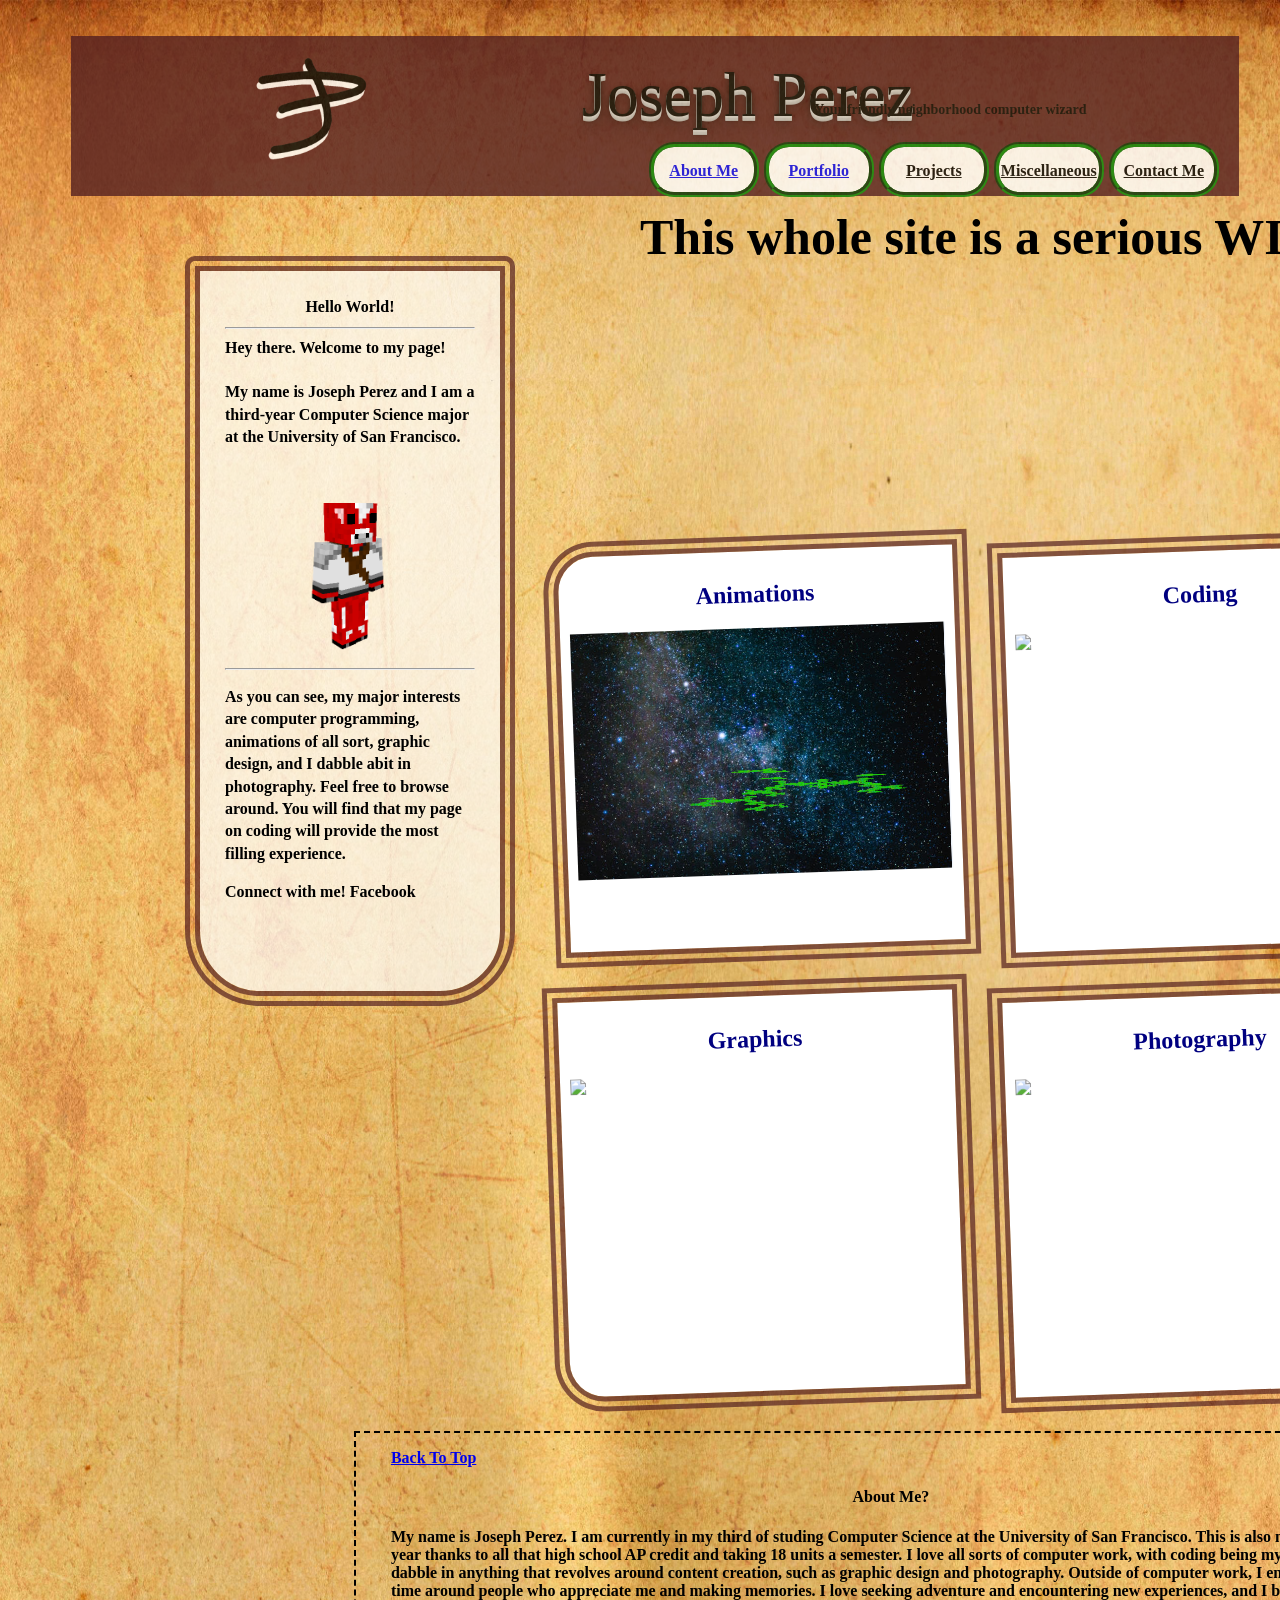
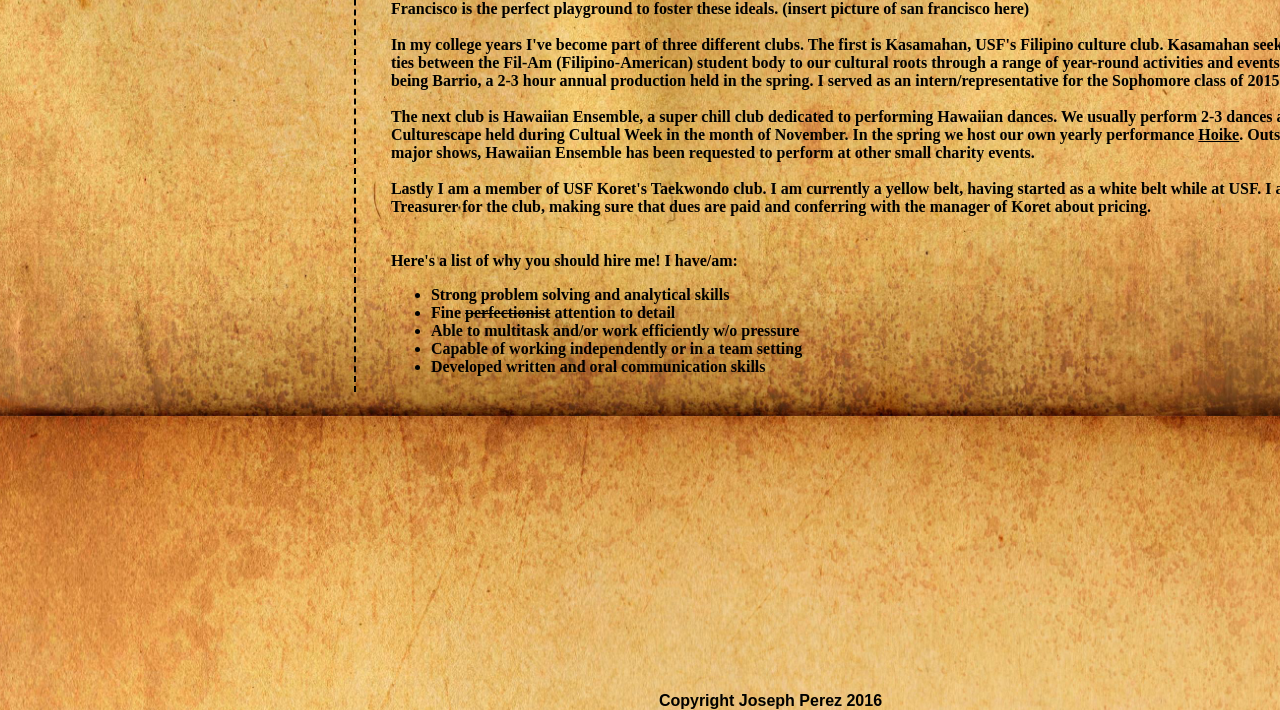
==== index.html @ deaa846f "wording on one line" ====
<html>


<head>
	<meta charset="utf-8">
	<title>Joseph Perez</title>
	<link rel="stylesheet" type="text/css" href="style.css">
	<link rel="icon" href="joop.png">
	<script type='text/javascript' src='https://ajax.googleapis.com/ajax/libs/jquery/1.7.2/jquery.min.js'></script>
	<script type="text/javascript" src="http://ajax.googleapis.com/ajax/libs/jquery/1/jquery.js"></script>
	<script>
		
		$(document).ready(function(){
			Salert('This page is a serious work-in-progress still.');
		});
	</script>
	
	
	
	
	<script type='text/javascript'>

		$(function() {
			var nav = $("#sidebar");
			var navHomeY = nav.offset().top;
			var isFixed = false;
			var $w = $(window);
			$w.scroll(function() {
				var scrollTop = $w.scrollTop();
				var scrollTop2 = $w.scrollTop();
				var shouldBeFixed = scrollTop > navHomeY;
				var shouldBeFixed2 = scrollTop2 > sideHomeY;
				if (shouldBeFixed && !isFixed) {
					nav.css({
						position: 'fixed',
						top: 0,
						left: nav.offset().left,
						width: nav.width()
					});
					isFixed = true;
				}
				else if (!shouldBeFixed && isFixed)
				{
					nav.css({
						position: 'static',
					});
					isFixed = false;
				}
				
				
			});
		});
	</script>

	
	<style>
		body{
			background-image: map.jpg;
			background-size: auto 100%;
			background-position: center;   
		}
		img{
			max-width:100%;
			max-height:100%;
		}
		p {
			text-indent: 0px;
		}
		
		#moo:hover{
			source: "download2.png";
		}
		
		h2{
			margin-left: -2.8%;
			width: 105%;
			height: auto;
			background: url(http://airccse.org/journal/ijngn/img/h2.gif) repeat-x;
			text-align: center;
			color: navy;

		}
		
		.rotate1{
			-ms-transform: rotate(-7deg); /* IE 9 */
			-webkit-transform: rotate(-7deg); /* Chrome, Safari, Opera */
			transform: rotate(-2deg);
			position: relative;
		}
		
		#page{
			width: auto;
			height: 2000px;
			
		}
		#topborder{
			padding-left: 40%;
			background-color: #552020;
			height: 130px;
			width: 50%;
			margin-top: -5%;
			margin-left: 5%;
			opacity: 0.8;
		}
		
		.doubleborder{
			border: double 15px rgba(85,32,32,0.7);
		}
		
		#title{
			padding-top: 1%;
			float: left;
			font: 64px Rockwell;
			margin-left: -10px;

			text-shadow: 0 1px 0 #ccc,
               0 2px 0 #c9c9c9,
               0 3px 0 #bbb,
               0 4px 0 #b9b9b9,
               0 5px 0 #aaa,
               0 6px 1px rgba(0,0,0,.1),
               0 0 5px rgba(0,0,0,.1),
               0 1px 3px rgba(0,0,0,.3),
               0 3px 5px rgba(0,0,0,.2),
               0 5px 10px rgba(0,0,0,.25),
               0 10px 10px rgba(0,0,0,.2),
               0 20px 20px rgba(0,0,0,.15);
		}
		}
		#menuWrap {
			height: 30px;
			/width: 50px;
		}
		#menu{
			z-index: 1000;
			position: static;
			float: right;
			margin-right:
		}
		.menuitem{
			text-decoration: underline;
			text-align: center;
			float: left;
			height: 30px;
			width: 100px;
			background-color: white;
			border-radius: 25px;
			padding-top: 15px;
			margin-top: 10px;
			margin-right: 5px;
			border: 5px groove green;
		}
		
		.menuitem:hover{
			//color:#FFF;
			//background:#552020;
			//opacity: 0.92;
		}
		
		#sidebarWrap{
			height: 30px;
		}
		#sidebar{
			position: static;
			float: left;
			margin-top: 10px;
			margin-left: 14%;
			margin-right: 180px;
			width: 250px;
			height: 670px;
			padding: 25px;
			border-radius: 10px 10px 75px 75px;
			background: rgba(255,255,255,0.7);
			background-clip: padding-box;
			font: 16px Ariel;
			font-weight: bold;
			line-height: 140%;
		}
		
		#content{
			margin-left: 42%;
			margin-top: -38%;
			float: left;
			width: 1000px;
			height: 800px;
		}
		.grids{
			padding: 10px 10px 10px 10px;
			float: left;
			width: 375px;
			height: 375px;
			background-color: white;
			margin: 10px 10px 10px 10px;
			border-radius: 10px 10px 75px 75px;
			background-clip: padding-box;
		}
		
		a:visited{
			color: black;
		}
		
		#aboutme{
			margin-top: 15px;
			margin-left: -185px;
			float: left;
			width: 1000px;
			padding-left: 35px;
			border-top: 2px dashed black;
			border-left: 2px dashed black;
		}

	</style>
	
</head>

<b><!--LOL-->

<body background="map.jpg">

<div id="page">

	<div style="top: 10%; left: 50%; margin: 0 auto; position:relative;">
		<h1 style="font-size: 50px">This whole site is a serious WIP</h1>
	</div>


	<div id="topborder" class="doubleborder">
		<div id="top"></div>
		<a href="index.html"><img src="logo.png" style="float: left; height: 80%; margin: 5px 0 0 -350px;"></a>
		<div id="title">
			Joseph Perez
		</div>
		<div style="font-size: 14px; font-family: Rockwell; padding-top: 8%; float: left; margin-left: -100px">
			Your friendly neighborhood computer wizard
		</div>
		
		
			<div id="menu">
				<a href="#three"><div class="menuitem">About Me</div></a>
				<a href="#portfolio"><div class="menuitem">Portfolio</div></a>
				<a href=""><div class="menuitem">Projects</div></a>
				<a href=""><div class="menuitem">Miscellaneous</div></a>
				<a href=""><div class="menuitem">Contact Me</div></a>
			</div>
		
		
	</div>
	<a id="portfolio" style="float: left"></a>
	<div style="margin-top: 50px; width: auto; height: auto;">
		<div id="sidebarWrap">
			<div id="sidebar" class="doubleborder">
				<center>Hello World!</center><hr/>
				Hey there. Welcome to my page!<br><br>My name is Joseph Perez and I am a third-year
				 Computer Science major at the University of San Francisco.
			
			
				<br><br><br>
				<img id="moo" src="download.png" style="">
				<br>
				<hr/>
				<p>As you can see, my major interests are computer programming, animations of all sort,
				 graphic design, and I dabble abit in photography. Feel free to browse around. You will find
				  that my page on coding will provide the most filling experience.</p>
			
				<div style="bottom: 0">
					Connect with me! Facebook
					
				</div>
			</div>
		</div>
		
		<!--Divide between sidebar and main content divs-->
		
		<div id="content">
			<a href="animations.html"><div class="grids rotate1 doubleborder" style="border-radius: 50px 0 0 0; ">
				<h2 class="rotate2">Animations</h2>
				<img src="pic2.png">
			</div></a>
			
			<a href="programming.html"><div class="grids rotate1 doubleborder" style="border-radius: 0 50px 0 0;">
			<h2 class="rotate2">Coding</h2>
				<img src="Sublime.png">
			</div></a>
			
			<a href="graphics.html"><div class="grids rotate1 doubleborder" style="border-radius: 0 0 0 50px;">
			<h2 class="rotate2">Graphics</h2>
				<img src="map1.png">
			</div></a>
			
			<a href="photography.html"><div class="grids rotate1 doubleborder" style="border-radius: 0 0 50px 0;">
				<h2 class="rotate2">Photography</h2>
				<img src="Barrio2k16 Collage1.png">
			</div></a>
			
			<div id="aboutme">
			
			<p><a href="#top">Back To Top</a></p>
			<center><h4 id="three">About Me?</h4></center>
			
			
			My name is Joseph Perez. I am currently in my third of studing Computer Science
			  at the University of San Francisco. This is also my graduation year thanks to all that high school AP credit and taking 18 units a semester. I love all sorts of computer work, with coding being my top 
			  skill. I also dabble in anything that revolves around content creation, such as graphic design and 
			  photography. Outside of computer work, I enjoy spending time around people who appreciate me and making memories. I love seeking adventure and encountering new experiences, and I believe San Francisco
			  is the perfect playground to foster these ideals. (insert picture of san francisco here)
			<br><br>
			In my college years I've become part of three different clubs. The first is Kasamahan, USF's Filipino culture club. Kasamahan seeks to strengthen ties between the
			Fil-Am (Filipino-American) student body to our cultural roots through a range of year-round activities and events, our biggest being Barrio, a 2-3 hour annual production
			held in the spring. I served as an intern/representative for the Sophomore class of 2015-2016.
			<br><br>
			The next club is Hawaiian Ensemble, a super chill club dedicated to performing Hawaiian dances. We usually perform 2-3 dances at USF's annual Culturescape held during Cultual Week in
			 the month of November. In the spring we host our own yearly performance <a href="">Hoike</a>. Outside of these 2 major shows, Hawaiian Ensemble has been requested to perform at other small charity events.
			<br><br>
			Lastly I am a member of USF Koret's Taekwondo club. I am currently a yellow belt, having started as a white belt while at USF. I also serve as Treasurer for the club,
			making sure that dues are paid and conferring with the manager of Koret about pricing.
			
			
			<br><br><br>
			Here's a list of why you should hire me! I have/am:
			<ul>
				<li>Strong problem solving and analytical skills</li> 
				<li>Fine <del>perfectionist</del> attention to detail</li>
				<li>Able to multitask and/or work efficiently w/o pressure </li>
				<li>Capable of working independently or in a team setting</li>
				<li>Developed written and oral communication skills</li>
			</ul>
			
			</div>
			
			
			<div style="width: 500px; margin: 300px 0 -10px 120px; float:left; font-family: Helvetica;">
				<b>Copyright Joseph Perez 2016</div>
			
		</div>
		

		
	</div>
	


</div>


</body>



</html>
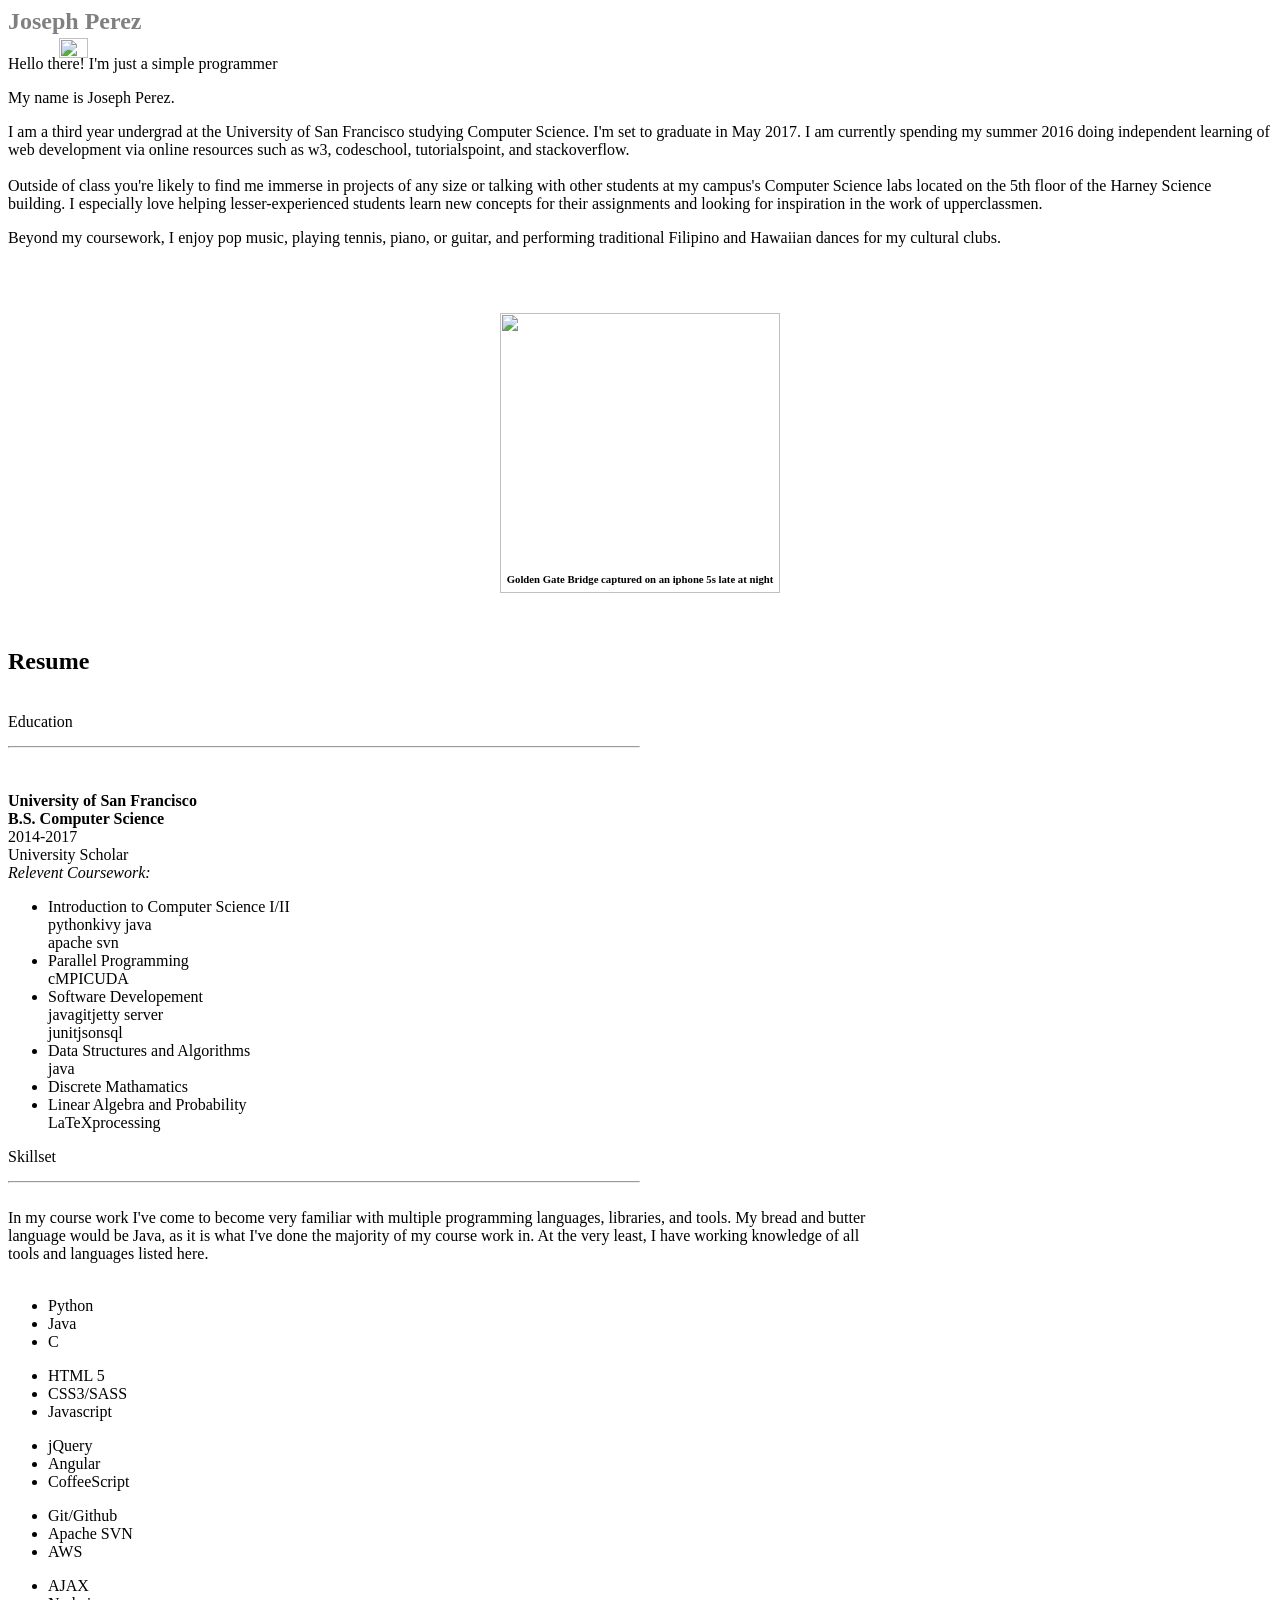
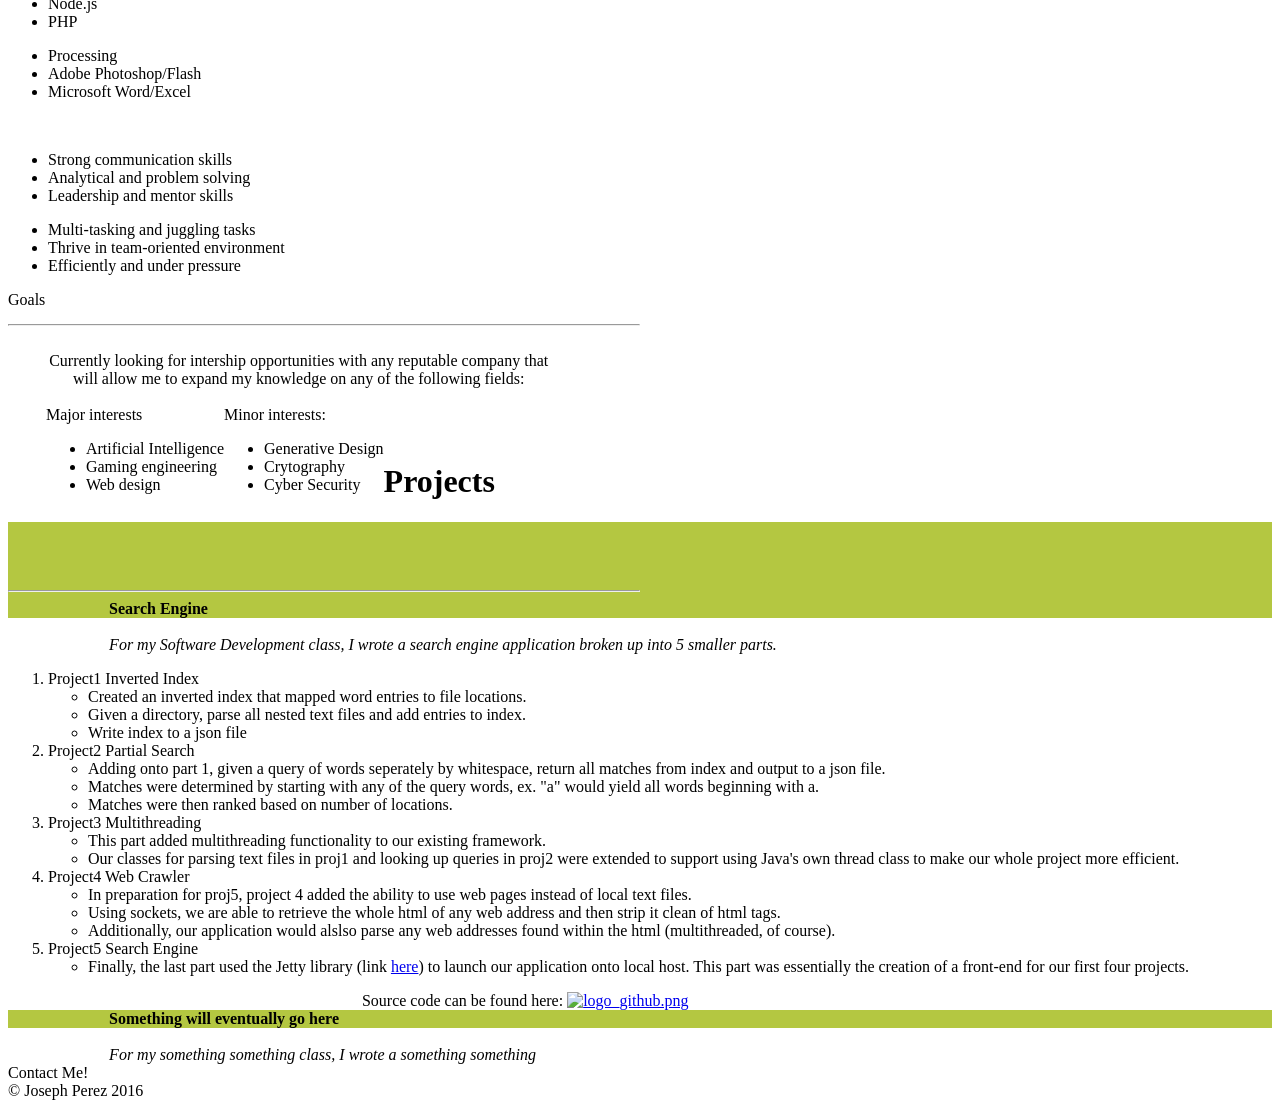
==== commit e8a249b5: "Completely new layout, 6/14/2016." ====
--- a/index.html
+++ b/index.html
@@ -1,349 +1,365 @@
-<html>
-
 
 <head>
+
 	<meta charset="utf-8">
 	<title>Joseph Perez</title>
-	<link rel="stylesheet" type="text/css" href="style.css">
-	<link rel="icon" href="joop.png">
-	<script type='text/javascript' src='https://ajax.googleapis.com/ajax/libs/jquery/1.7.2/jquery.min.js'></script>
-	<script type="text/javascript" src="http://ajax.googleapis.com/ajax/libs/jquery/1/jquery.js"></script>
+	<link rel="icon" href="./resources/images/joop.png">
+	
+	<script type = "text/javascript"
+         src = "http://ajax.googleapis.com/ajax/libs/jquery/2.1.3/jquery.min.js"></script>
+		
+      <script type = "text/javascript" 
+         src = "https://ajax.googleapis.com/ajax/libs/jqueryui/1.11.3/jquery-ui.min.js"></script>
+	
+	
+	<link rel="stylesheet" type="text/css" href="style2.css">
+
+	<meta name=viewport content='width=1000'>
+
+
 	<script>
-		
-		$(document).ready(function(){
-			Salert('This page is a serious work-in-progress still.');
+	  function myFunction(x) {
+		x.classList.toggle("change");
+		
+		var elem = document.getElementByClassName("barContainer");
+		elem.style.position = 'absolute';
+		var pos = 0;
+		var id = setInterval(frame, 5);
+  function frame() {
+    if (pos == 50) {
+      clearInterval(id);
+    } else {
+      pos++;
+      elem.style.top = pos + 'px';
+    }
+  }
+		
+	  }
+	</script>
+	
+	<script>
+	$(document).ready(function(){
+		$("#dropDown").hide();
+		$(".barContainer").click(function(){
+			$("#dropDown").slideToggle();
 		});
+		
+		$("#da").find("span").click(function(){
+               $("this").effect( "shake", {times:4}, 1000 );
+            });
+	});
 	</script>
-	
-	
-	
-	
-	<script type='text/javascript'>
-
-		$(function() {
-			var nav = $("#sidebar");
-			var navHomeY = nav.offset().top;
-			var isFixed = false;
-			var $w = $(window);
-			$w.scroll(function() {
-				var scrollTop = $w.scrollTop();
-				var scrollTop2 = $w.scrollTop();
-				var shouldBeFixed = scrollTop > navHomeY;
-				var shouldBeFixed2 = scrollTop2 > sideHomeY;
-				if (shouldBeFixed && !isFixed) {
-					nav.css({
-						position: 'fixed',
-						top: 0,
-						left: nav.offset().left,
-						width: nav.width()
-					});
-					isFixed = true;
-				}
-				else if (!shouldBeFixed && isFixed)
-				{
-					nav.css({
-						position: 'static',
-					});
-					isFixed = false;
-				}
-				
-				
-			});
-		});
-	</script>
-
-	
-	<style>
-		body{
-			background-image: map.jpg;
-			background-size: auto 100%;
-			background-position: center;   
-		}
-		img{
-			max-width:100%;
-			max-height:100%;
-		}
-		p {
-			text-indent: 0px;
-		}
-		
-		#moo:hover{
-			source: "download2.png";
-		}
-		
-		h2{
-			margin-left: -2.8%;
-			width: 105%;
-			height: auto;
-			background: url(http://airccse.org/journal/ijngn/img/h2.gif) repeat-x;
-			text-align: center;
-			color: navy;
-
-		}
-		
-		.rotate1{
-			-ms-transform: rotate(-7deg); /* IE 9 */
-			-webkit-transform: rotate(-7deg); /* Chrome, Safari, Opera */
-			transform: rotate(-2deg);
-			position: relative;
-		}
-		
-		#page{
-			width: auto;
-			height: 2000px;
+
+
+</head>
+
+<body>
+  <div id="a">
+  
+  
+<img src="./resources/images/logo.png" style="margin-left: 4%; margin-top: 30px; height: 15%; position: fixed;">
+	
+    <h2 class="centerText" style="color: grey; height: auto">
+		<span>Joseph Perez</span>
+	</h2>
+   
+    <div class="barContainer" onclick="myFunction(this)">
+      <div class="bar1"></div>
+      <div class="bar2"></div>
+      <div class="bar3"></div>
+    </div>
+   
+   	<div id="dropDown">
+		<a class="menuitem" href="">Home</a>
+		<a class="menuitem" href="">Stuff</a>
+		<a class="menuitem" href="">Social</a>
+	</div>
+   
+  </div>
+  
+
+  
+  <div id="b">
+    <div id="ba">Hello there! I'm just a simple programmer</div>
+  </div>
+  <div id="c">
+  
+ 
+    <div id="ca">
+      <p>
+        My name is Joseph Perez.
+      </p>
+      <p>I am a third year undergrad at the University of San Francisco studying Computer Science. I'm set to graduate in May 2017. I am currently spending my summer 2016 doing independent learning of web development via online resources such as w3, codeschool, tutorialspoint, and stackoverflow.
+        <br>
+        <br>Outside of class you're likely to find me immerse in projects of any size or talking with other students at my campus's Computer Science labs located on the 5th floor of the Harney Science building. I especially love helping lesser-experienced
+        students learn new concepts for their assignments and looking for inspiration in the work of upperclassmen.
+      </p>
+	  
+	  <p>Beyond my coursework, I enjoy pop music, playing tennis, piano, or guitar, and performing traditional Filipino and Hawaiian dances for my cultural clubs.
+	  
+	  	<center><img src="./resources/images/sfbay.jpg" style="height: 280px; left: auto; margin-top: 50px; margin-bottom: 20px;">
+	<h6 style="margin-top: -40px">Golden Gate Bridge captured on an iphone 5s late at night</h6>
+	</center>
+	  
+    </div>
+  </div>
+
+  <div id="d">
+    <br>
+    <h2 class="centerText">Resume </h2>
+    <br>
+
+    <div id="da">
+      Education
+      <br>
+      <div style="width: 50%;">
+        <hr style="margin-top: 15px;">
+      </div>
+      <br>
+      <br><b>University of San Francisco
+      <br>B.S. Computer Science</b>
+      <br>2014-2017
+      <br>University Scholar
+      <br><em>Relevent Coursework:</em>
+      <ul>
+        <li>Introduction to Computer Science I/II</li>
+        <span>python</span><span>kivy</span>
+        <span>java</span>
+        <br>
+        <span>apache svn </span>
+        <li>Parallel Programming</li>
+        <span>c</span><span>MPI</span><span>CUDA</span>
+        <li>Software Developement</li>
+        <span>java</span><span>git</span><span>jetty server</span>
+        <br><span>junit</span><span>json</span><span>sql</span>
+        <li>Data Structures and Algorithms</li>
+        <span>java</span>
+        <li>Discrete Mathamatics</li>
+        <li>Linear Algebra and Probability</li>
+        <span>LaTeX</span><span>processing</span>
+      </ul>
+
+
+      </div>
+      <div id="db">
+        Skillset
+		<div style="width: 50%;">
+			<hr style="margin-top: 15px;">
+		</div>
+        <br>
+		
+		<div style="width: 70%">
+		In my course work I've come to become very familiar with multiple programming languages, libraries, and tools.
+		My bread and butter language would be Java, as it is what I've done the majority of my course work in. At the very least, I have working knowledge of all
+		tools and languages listed here.
+		
+		</div>
+		
+		<br>
+		
+		<div>
+		
+        <div class="skillsdiv">
+          <ul>
+            <li>Python</li>
+            <li>Java</li>
+            <li>C</li>
+          </ul>
+        </div>
+		
+        <div class="skillsdiv">
+          <ul>
+            <li>HTML 5</li>
+            <li>CSS3/SASS</li>
+            <li>Javascript</li>
+          </ul>
+        </div>
+		
+		<div class="skillsdiv">
+          <ul>
+            <li>jQuery</li>
+            <li>Angular</li>
+            <li>CoffeeScript</li>
+          </ul>
+        </div>
+		
+		<div class="skillsdiv">
+          <ul>
+            <li>Git/Github</li>
+            <li>Apache SVN</li>
+            <li>AWS</li>
+          </ul>
+        </div>
+		
+		</div>
+		
+		<div>
+		
+		<div class="skillsdiv">
+          <ul>
+            <li>AJAX</li>
+            <li>Node.js</li>
+            <li>PHP</li>
+          </ul>
+        </div>
+		
+        <div class="skillsdiv" style="margin-right: 20%">
+          <ul>
+            <li>Processing</li>
+            <li>Adobe Photoshop/Flash</li>
+            <li>Microsoft Word/Excel</li>
+          </ul>
+        </div>
+		
+		</div>
+		
+		<br>
+		
+		<div style="width: 100%; float: left;">
+			<div class="skillsdiv">
+
+			  <ul>
+				<li>Strong communication skills</li>
+				<li>Analytical and problem solving</li>
+				<li>Leadership and mentor skills</li>
+			  </ul>
+
+			</div><!-- First skills list-->
 			
-		}
-		#topborder{
-			padding-left: 40%;
-			background-color: #552020;
-			height: 130px;
-			width: 50%;
-			margin-top: -5%;
-			margin-left: 5%;
-			opacity: 0.8;
-		}
-		
-		.doubleborder{
-			border: double 15px rgba(85,32,32,0.7);
-		}
-		
-		#title{
-			padding-top: 1%;
-			float: left;
-			font: 64px Rockwell;
-			margin-left: -10px;
-
-			text-shadow: 0 1px 0 #ccc,
-               0 2px 0 #c9c9c9,
-               0 3px 0 #bbb,
-               0 4px 0 #b9b9b9,
-               0 5px 0 #aaa,
-               0 6px 1px rgba(0,0,0,.1),
-               0 0 5px rgba(0,0,0,.1),
-               0 1px 3px rgba(0,0,0,.3),
-               0 3px 5px rgba(0,0,0,.2),
-               0 5px 10px rgba(0,0,0,.25),
-               0 10px 10px rgba(0,0,0,.2),
-               0 20px 20px rgba(0,0,0,.15);
-		}
-		}
-		#menuWrap {
-			height: 30px;
-			/width: 50px;
-		}
-		#menu{
-			z-index: 1000;
-			position: static;
-			float: right;
-			margin-right:
-		}
-		.menuitem{
-			text-decoration: underline;
-			text-align: center;
-			float: left;
-			height: 30px;
-			width: 100px;
-			background-color: white;
-			border-radius: 25px;
-			padding-top: 15px;
-			margin-top: 10px;
-			margin-right: 5px;
-			border: 5px groove green;
-		}
-		
-		.menuitem:hover{
-			//color:#FFF;
-			//background:#552020;
-			//opacity: 0.92;
-		}
-		
-		#sidebarWrap{
-			height: 30px;
-		}
-		#sidebar{
-			position: static;
-			float: left;
-			margin-top: 10px;
-			margin-left: 14%;
-			margin-right: 180px;
-			width: 250px;
-			height: 670px;
-			padding: 25px;
-			border-radius: 10px 10px 75px 75px;
-			background: rgba(255,255,255,0.7);
-			background-clip: padding-box;
-			font: 16px Ariel;
-			font-weight: bold;
-			line-height: 140%;
-		}
-		
-		#content{
-			margin-left: 42%;
-			margin-top: -38%;
-			float: left;
-			width: 1000px;
-			height: 800px;
-		}
-		.grids{
-			padding: 10px 10px 10px 10px;
-			float: left;
-			width: 375px;
-			height: 375px;
-			background-color: white;
-			margin: 10px 10px 10px 10px;
-			border-radius: 10px 10px 75px 75px;
-			background-clip: padding-box;
-		}
-		
-		a:visited{
-			color: black;
-		}
-		
-		#aboutme{
-			margin-top: 15px;
-			margin-left: -185px;
-			float: left;
-			width: 1000px;
-			padding-left: 35px;
-			border-top: 2px dashed black;
-			border-left: 2px dashed black;
-		}
-
-	</style>
-	
-</head>
-
-<b><!--LOL-->
-
-<body background="map.jpg">
-
-<div id="page">
-
-	<div style="top: 10%; left: 50%; margin: 0 auto; position:relative;">
-		<h1 style="font-size: 50px">This whole site is a serious WIP</h1>
-	</div>
-
-
-	<div id="topborder" class="doubleborder">
-		<div id="top"></div>
-		<a href="index.html"><img src="logo.png" style="float: left; height: 80%; margin: 5px 0 0 -350px;"></a>
-		<div id="title">
-			Joseph Perez
-		</div>
-		<div style="font-size: 14px; font-family: Rockwell; padding-top: 8%; float: left; margin-left: -100px">
-			Your friendly neighborhood computer wizard
-		</div>
-		
-		
-			<div id="menu">
-				<a href="#three"><div class="menuitem">About Me</div></a>
-				<a href="#portfolio"><div class="menuitem">Portfolio</div></a>
-				<a href=""><div class="menuitem">Projects</div></a>
-				<a href=""><div class="menuitem">Miscellaneous</div></a>
-				<a href=""><div class="menuitem">Contact Me</div></a>
-			</div>
-		
-		
-	</div>
-	<a id="portfolio" style="float: left"></a>
-	<div style="margin-top: 50px; width: auto; height: auto;">
-		<div id="sidebarWrap">
-			<div id="sidebar" class="doubleborder">
-				<center>Hello World!</center><hr/>
-				Hey there. Welcome to my page!<br><br>My name is Joseph Perez and I am a third-year
-				 Computer Science major at the University of San Francisco.
-			
-			
-				<br><br><br>
-				<img id="moo" src="download.png" style="">
-				<br>
-				<hr/>
-				<p>As you can see, my major interests are computer programming, animations of all sort,
-				 graphic design, and I dabble abit in photography. Feel free to browse around. You will find
-				  that my page on coding will provide the most filling experience.</p>
-			
-				<div style="bottom: 0">
-					Connect with me! Facebook
-					
-				</div>
-			</div>
-		</div>
-		
-		<!--Divide between sidebar and main content divs-->
-		
-		<div id="content">
-			<a href="animations.html"><div class="grids rotate1 doubleborder" style="border-radius: 50px 0 0 0; ">
-				<h2 class="rotate2">Animations</h2>
-				<img src="pic2.png">
-			</div></a>
-			
-			<a href="programming.html"><div class="grids rotate1 doubleborder" style="border-radius: 0 50px 0 0;">
-			<h2 class="rotate2">Coding</h2>
-				<img src="Sublime.png">
-			</div></a>
-			
-			<a href="graphics.html"><div class="grids rotate1 doubleborder" style="border-radius: 0 0 0 50px;">
-			<h2 class="rotate2">Graphics</h2>
-				<img src="map1.png">
-			</div></a>
-			
-			<a href="photography.html"><div class="grids rotate1 doubleborder" style="border-radius: 0 0 50px 0;">
-				<h2 class="rotate2">Photography</h2>
-				<img src="Barrio2k16 Collage1.png">
-			</div></a>
-			
-			<div id="aboutme">
-			
-			<p><a href="#top">Back To Top</a></p>
-			<center><h4 id="three">About Me?</h4></center>
-			
-			
-			My name is Joseph Perez. I am currently in my third of studing Computer Science
-			  at the University of San Francisco. This is also my graduation year thanks to all that high school AP credit and taking 18 units a semester. I love all sorts of computer work, with coding being my top 
-			  skill. I also dabble in anything that revolves around content creation, such as graphic design and 
-			  photography. Outside of computer work, I enjoy spending time around people who appreciate me and making memories. I love seeking adventure and encountering new experiences, and I believe San Francisco
-			  is the perfect playground to foster these ideals. (insert picture of san francisco here)
-			<br><br>
-			In my college years I've become part of three different clubs. The first is Kasamahan, USF's Filipino culture club. Kasamahan seeks to strengthen ties between the
-			Fil-Am (Filipino-American) student body to our cultural roots through a range of year-round activities and events, our biggest being Barrio, a 2-3 hour annual production
-			held in the spring. I served as an intern/representative for the Sophomore class of 2015-2016.
-			<br><br>
-			The next club is Hawaiian Ensemble, a super chill club dedicated to performing Hawaiian dances. We usually perform 2-3 dances at USF's annual Culturescape held during Cultual Week in
-			 the month of November. In the spring we host our own yearly performance <a href="">Hoike</a>. Outside of these 2 major shows, Hawaiian Ensemble has been requested to perform at other small charity events.
-			<br><br>
-			Lastly I am a member of USF Koret's Taekwondo club. I am currently a yellow belt, having started as a white belt while at USF. I also serve as Treasurer for the club,
-			making sure that dues are paid and conferring with the manager of Koret about pricing.
-			
-			
-			<br><br><br>
-			Here's a list of why you should hire me! I have/am:
-			<ul>
-				<li>Strong problem solving and analytical skills</li> 
-				<li>Fine <del>perfectionist</del> attention to detail</li>
-				<li>Able to multitask and/or work efficiently w/o pressure </li>
-				<li>Capable of working independently or in a team setting</li>
-				<li>Developed written and oral communication skills</li>
-			</ul>
-			
-			</div>
-			
-			
-			<div style="width: 500px; margin: 300px 0 -10px 120px; float:left; font-family: Helvetica;">
-				<b>Copyright Joseph Perez 2016</div>
-			
-		</div>
-		
-
-		
-	</div>
-	
-
-
-</div>
-
+			<div class="skillsdiv">
+			  <ul>
+				<li>Multi-tasking and juggling tasks</li>
+				<li>Thrive in team-oriented environment</li>
+				<li>Efficiently and under pressure</li>
+			  </ul>
+			</div><!-- Second skills list-->
+		
+		</div>
+		
+      </div><!--end db-->
+
+      <div id="dc">
+	  
+	    Goals
+		<div style="width: 50%;">
+			<hr style="margin-top: 15px;">
+		</div>
+        <br>
+		<div style="width: 40%; text-align: center; padding-left: 3%;">
+		Currently looking for intership opportunities with any reputable company 
+		that will allow me to expand my knowledge on any of the following fields:
+		</div>
+		<br>
+		<div style="float: left; padding-left: 3%;">
+        Major interests
+        <ul>
+			<li>Artificial Intelligence</li>
+			<li>Gaming engineering</li>
+			<li>Web design</li>
+		</ul>
+		</div>
+		<div style="float: left">
+		Minor interests:
+        <ul>
+			<li> Generative Design</li>
+			<li>Crytography</li>
+			<li> Cyber Security</li>
+
+        </ul>
+		</div>
+		
+		
+		<!--really sloppy way to make <hr> positioned below the above content-->
+		<div style="float: left; width: 100%; position: relative">
+			<br><br><br><br><br>
+			<div style="width: 50%;  position:absolute; bottom:0;">
+				<hr style="margin-top: 15px;">
+			</div></div>
+		
+      </div><!--end dc -->
+
+	  
+
+	  
+    </div><!-- end d section-->
+
+  <div id="e">
+
+    <br>
+    <br>
+    <h1 style="margin-left: 5%;">Projects</h1>
+
+
+    <div id="ea">
+
+      <div style="background-color:#B4C741; opacity: 1.0;width: 100%;"><span style="margin-left: 8%;"><b>Search Engine</span></b></div>
+      <br>
+	  <span style="margin-left: 8%; font-style: italic;">For my Software Development class, I wrote a search engine application broken up into 5 smaller parts.</span>
+      <ol>
+		<li>Project1 Inverted Index</li>
+        <ul>
+		<li>Created an inverted index that mapped word entries to file locations.</li>
+		<li>Given a directory, parse all nested text files and add entries to index.</li>
+		<li>Write index to a json file </li>
+        </ul>
+		
+		<li>Project2 Partial Search</li>
+		<ul>
+		<li>Adding onto part 1, given a query of words seperately by whitespace, return all matches from index and output to a json file.</li>
+		<li>Matches were determined by starting with any of the query words, ex. "a" would yield all words beginning with a.</li>
+		<li>Matches were then ranked based on number of locations.</li>
+        </ul>
+		
+		<li>Project3 Multithreading</li>
+		<ul>
+		<li>This part added multithreading functionality to our existing framework.</li>
+		<li>Our classes for parsing text files in proj1 and looking up queries in proj2 were extended to support using Java's own thread class to make our whole project more efficient.</li>
+        </ul>
+		
+		<li>Project4 Web Crawler</li>
+		<ul>
+		<li>In preparation for proj5, project 4 added the ability to use web pages instead of local text files.</li>
+		<li>Using sockets, we are able to retrieve the whole html of any web address and then strip it clean of html tags.</li>
+		<li>Additionally, our application would alslso parse any web addresses found within the html (multithreaded, of course).</li>
+        </ul>
+		
+		<li>Project5 Search Engine</li>
+		<ul>
+		<li>Finally, the last part used the Jetty library (link <a href="http://www.eclipse.org/jetty/" target=_blank>here</a>) to launch our application onto local host. This part was essentially the creation of a front-end for our first four projects.</li>
+      	</ul>
+	  </ol>
+	  <div style="margin-left: 28%; width: 100%;">
+		  <span>Source code can be found here:</span>
+		  <a href="https://github.com/jpezninjo/Search-Engine">
+			<img src="./resources/images/logo_github.png" alt="logo_github.png">
+		  </a>
+	  </div>
+
+    </div><!--end ea-->
+	
+	
+	 <div id="eb">
+
+      <div style="background-color:#B4C741; opacity: 1.0;width: 100%;"><span style="margin-left: 8%;"><b>Something will eventually go here</span></b></div>
+      <br>
+	  <span style="margin-left: 8%; font-style: italic;">For my something something class, I wrote a something something</span>
+      
+	  
+	</div><!--end eb-->
+
+
+  </div><!-- end e section-->
+  
+  
+  <div id="f">
+  
+  Contact Me!
+  
+  
+  <br>
+  <span>&copy Joseph Perez 2016</span>
+  
+  
+  </div>
 
 </body>
-
-
-
-</html>
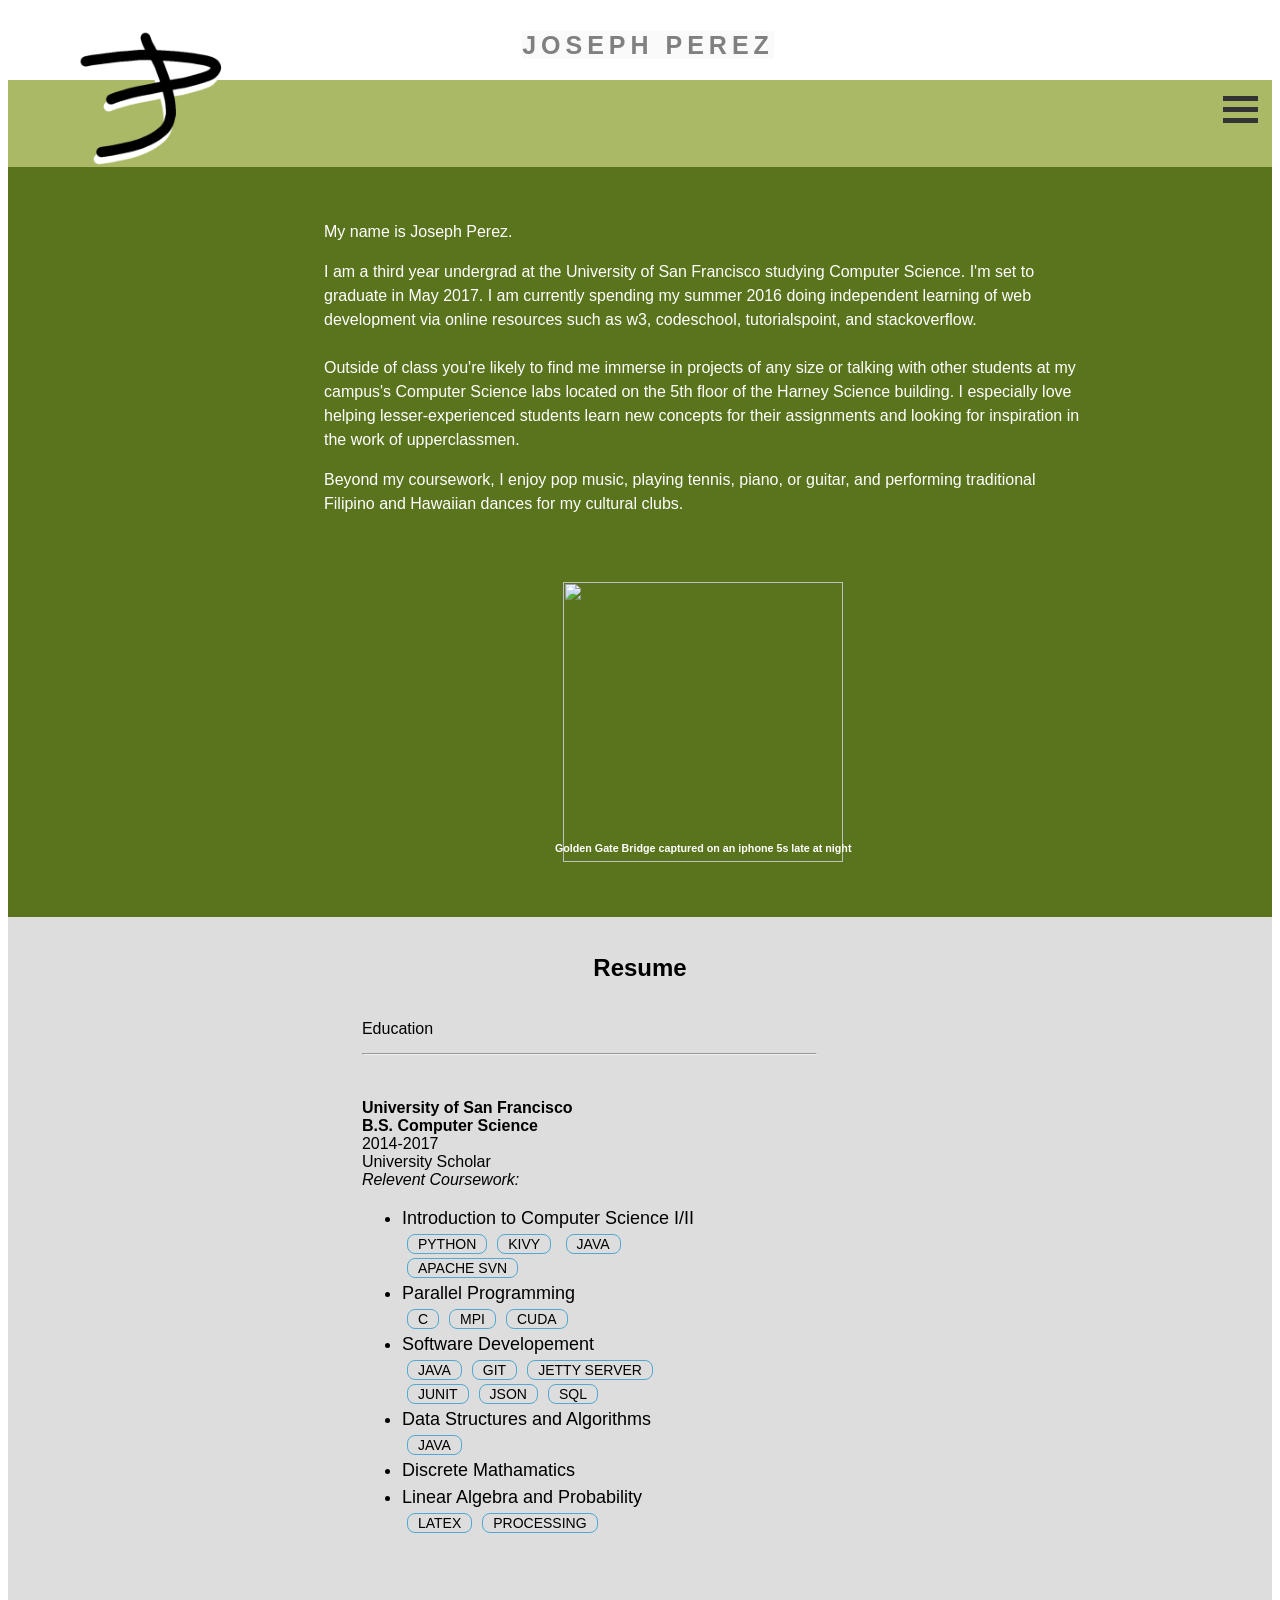
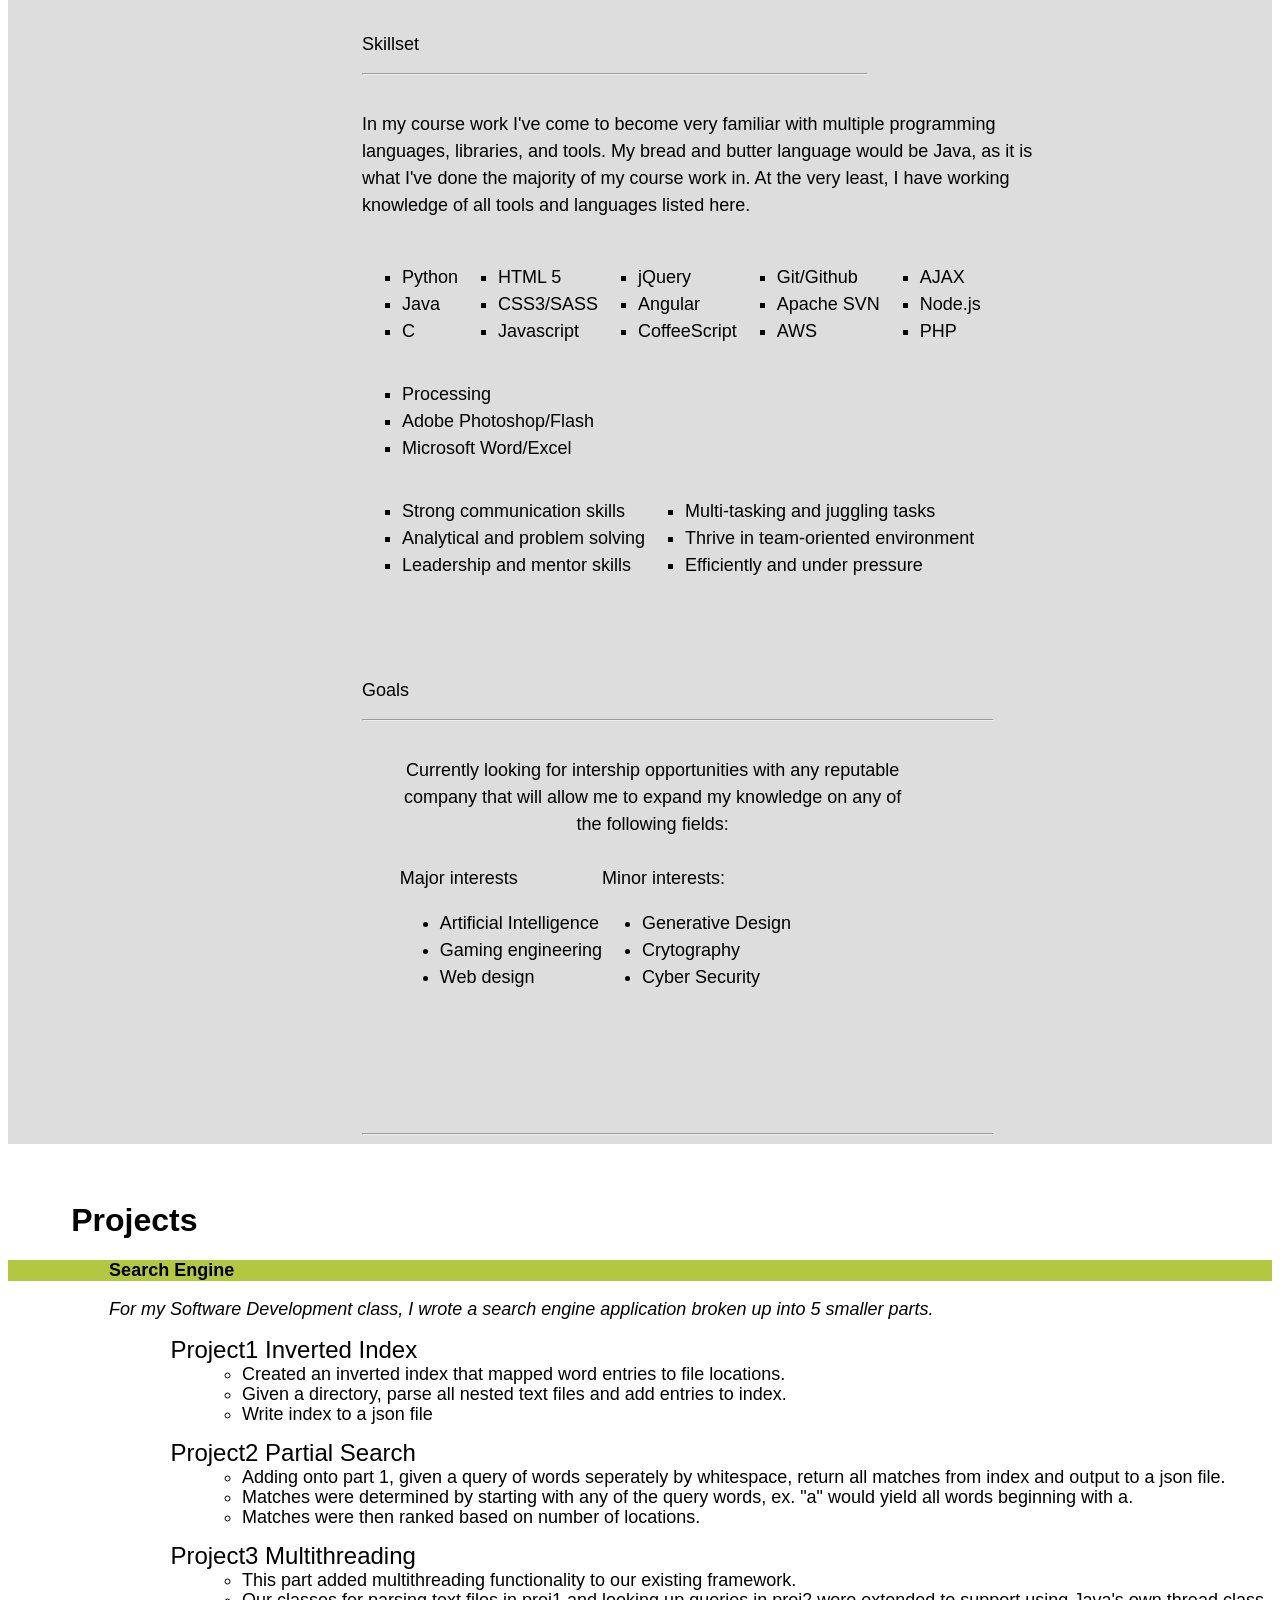
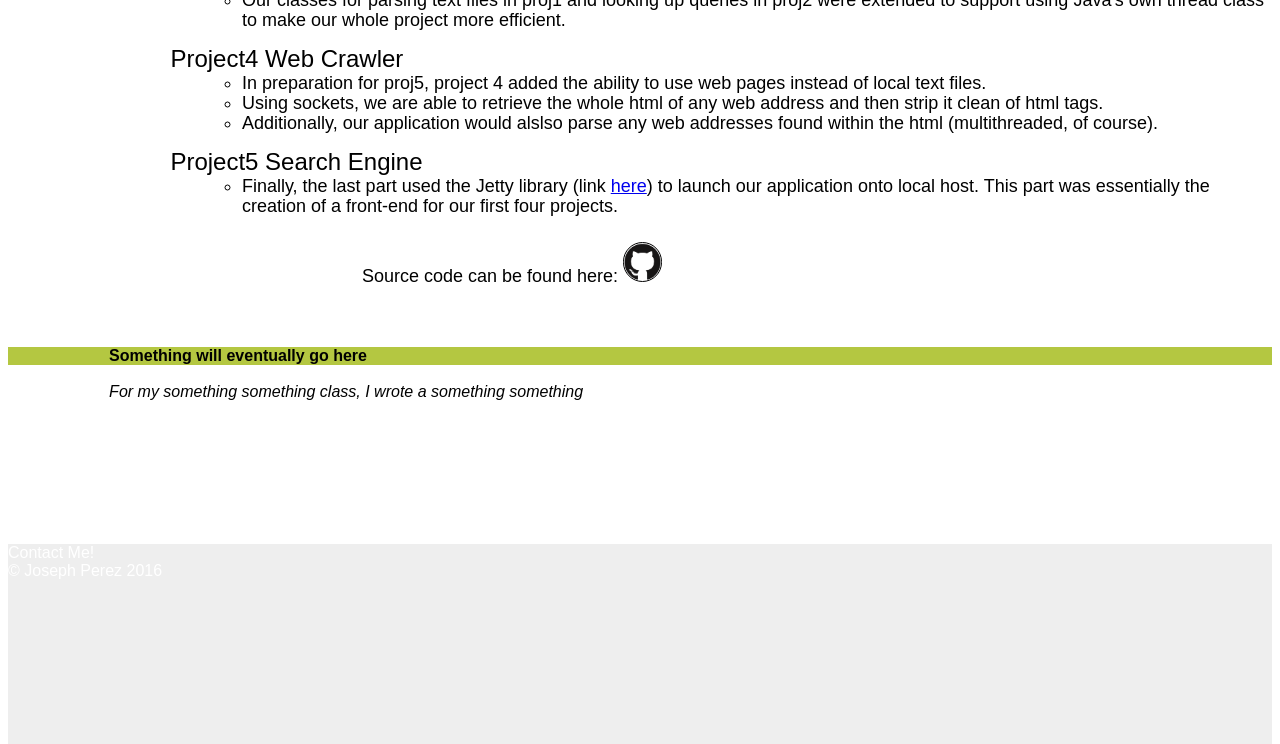
==== commit 7b29d7fd: "deleted folder paths for images (logo,sfbridge,git" ====
--- a/index.html
+++ b/index.html
@@ -57,7 +57,7 @@
   <div id="a">
   
   
-<img src="./resources/images/logo.png" style="margin-left: 4%; margin-top: 30px; height: 15%; position: fixed;">
+<img src="logo.png" style="margin-left: 4%; margin-top: 30px; height: 15%; position: fixed;">
 	
     <h2 class="centerText" style="color: grey; height: auto">
 		<span>Joseph Perez</span>
@@ -97,7 +97,7 @@
 	  
 	  <p>Beyond my coursework, I enjoy pop music, playing tennis, piano, or guitar, and performing traditional Filipino and Hawaiian dances for my cultural clubs.
 	  
-	  	<center><img src="./resources/images/sfbay.jpg" style="height: 280px; left: auto; margin-top: 50px; margin-bottom: 20px;">
+	  	<center><img src="sfbay.jpg" style="height: 280px; left: auto; margin-top: 50px; margin-bottom: 20px;">
 	<h6 style="margin-top: -40px">Golden Gate Bridge captured on an iphone 5s late at night</h6>
 	</center>
 	  
@@ -331,7 +331,7 @@
 	  <div style="margin-left: 28%; width: 100%;">
 		  <span>Source code can be found here:</span>
 		  <a href="https://github.com/jpezninjo/Search-Engine">
-			<img src="./resources/images/logo_github.png" alt="logo_github.png">
+			<img src="logo_github.png" alt="logo_github.png">
 		  </a>
 	  </div>
 
--- a/style2.css
+++ b/style2.css
@@ -0,0 +1,250 @@
+body {
+  font-family: 'Montserrat', sans-serif;
+  color: white;
+}
+
+div {
+}
+
+p {
+  line-height: 150%;
+}
+
+#a {
+  width: 100%;
+  float: left;
+  position: fixed;
+  height: 80px;
+  background-color: white;
+  top: 0;
+}
+
+#dropDown{
+	float: right;
+	width: 30%;
+	height: 50px;
+	background-color: grey;
+	margin-top: -10px;
+	border-radius: 0 0 0 25px;
+	margin-left: 50px;
+}
+
+#dropDown .menuitem{
+    font-family: Helvetica Neue,Helvetica,Arial,sans-serif;
+    font-weight: bold;
+	color: black;
+    float: left;
+    height: 30px;
+    width: 50px;
+	padding: 15px 5px 5px -10px;
+	margin-top: 10px;
+	margin-left: 60px;
+	border-radius: 10px;
+}
+
+#dropDown .menuitem, #dropDown .menuitem:visited{
+    text-decoration: none;
+}
+
+#dropDown .menuitem:hover{
+	background-color: black;
+	color: white;
+}
+
+#a span {
+  Afont-family: 'Montserrat', sans-serif;
+  letter-spacing: 0.2em;
+  text-transform: uppercase;
+  text-align: center;
+  background-color: #fafafa;
+  line-height: 50px;
+  font-size: 25px;
+}
+
+#b {
+	float: left;
+  width: 100%;
+  min-height: 108px;
+  background-color: #AAB966;
+  padding-bottom: 4%;
+}
+
+#ba {
+  padding-top: ;
+  color: white;
+  border: 10px solid black;
+}
+
+#c {
+	float: left;
+  min-height: 750px;
+  background-color: #5A741E;
+}
+
+#ca {
+  width: 60%;
+  padding: 3% 0 0 25%;
+  color: white;
+}
+
+#d {
+	float: left;
+  color: black;
+  background-color: #ddd;
+  width: 100%;
+  min-height: 1800px;
+}
+
+#da {
+  margin-left: 28%;
+}
+
+#da ul {
+  line-height: 150%;
+}
+
+#da li {
+  font-size: 18px;
+  line-height: 150%;
+}
+
+#da ul span {
+  margin: 0 5px 10px 5px;
+  font-size: 14px;
+  text-transform: uppercase;
+  border: 1px solid #50a9d1;
+  border-radius: 8px;
+  width: auto;
+  padding: 1px 10px 1px 10px;
+}
+
+#db {
+  margin-left: 28%;
+  width: 80%;
+  padding-top: 80px;
+      font-size: 18px;
+    line-height: 150%;
+}
+
+#db .skillsdiv {
+  overflow-x: auto;
+  float: left;
+  width: auto;
+}
+
+#db span {
+  width: 40%;
+  margin-left: -10%;
+  padding-right: 30%;
+}
+
+#db ul{
+	list-style-type: square;
+}
+
+#db li {
+  width: auto;
+  font-size: 18px;
+  line-height: 150%;
+}
+
+#dc{
+	padding-top: 80px;
+  margin-left: 28%;
+  width: 100%;
+  float: left;
+  font-size: 18px;
+  line-height: 150%;
+}
+
+#e {
+	float: left;
+  width: 100%;
+  height: 1000px;
+  background-color: white;
+  color: black;
+}
+
+#ea {
+	margin-bottom: 60px;
+}
+
+#ea ol>li{
+	padding-left: 10%;
+	list-style-type: none;
+	font-size: 24px;
+	line-height: ;
+}
+
+#ea ul{
+	margin-bottom: 15px;
+}
+
+#ea ul>li{
+	margin-left: 13%;
+	font-size: 18px;
+	line-height: 20px;
+}
+
+#ea span{
+	font-size: 18px;
+}
+
+#ea img{
+	border: 1px solid black;
+	border-radius: 25px;
+	width: 3%;
+	margin-top: 10px;
+}
+
+#ea img:hover{
+	background-color: cyan;
+}
+
+#eb{
+	margin-bottom: 60px;
+}
+
+#f {
+	float: left;
+  height: 200px;
+  width: 100%;
+  background-color: #eee;
+}
+
+.centerText {
+  text-align: center;
+}
+
+.barContainer {
+  padding-right: 30px;
+  width: auto;
+  float: right;
+  position: relative;
+  display: inline-block;
+  cursor: pointer;
+}
+
+.change .barContainer {
+  
+}
+
+.bar1, .bar2, .bar3 {
+  width: 35px;
+  height: 5px;
+  background-color: #333;
+  margin: 6px 0;
+  transition: 0.4s;
+}
+
+.change .bar1 {
+  transform: rotate(-45deg) translate(-9px, 6px);
+}
+
+.change .bar2 {
+  opacity: 0;
+}
+
+.change .bar3 {
+  transform: rotate(45deg) translate(-8px, -8px);
+}
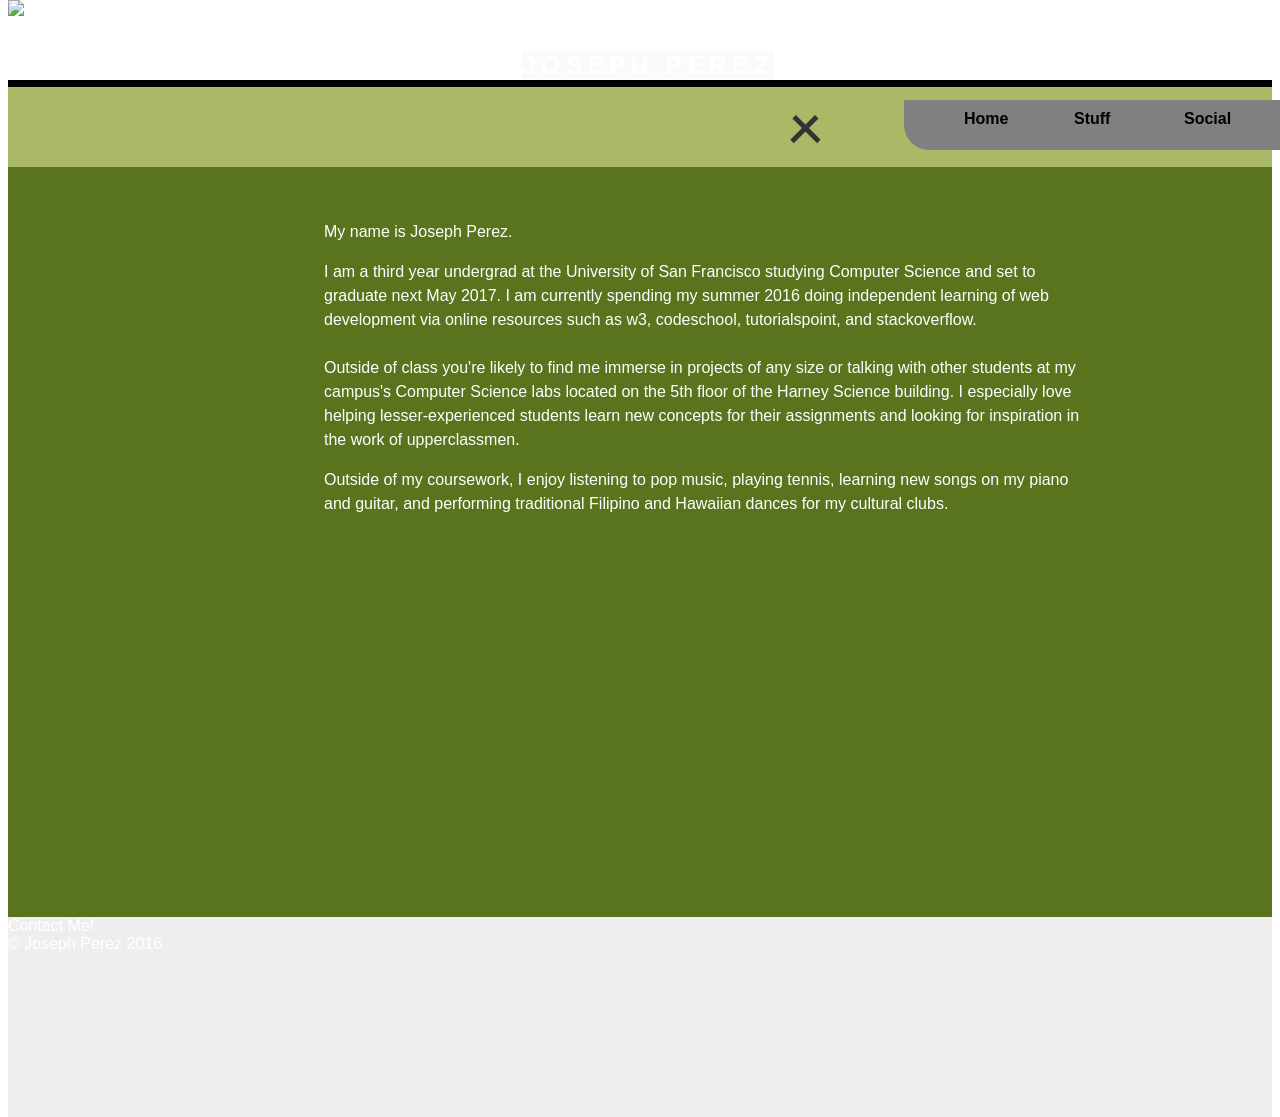
==== commit 585dac0f: "Update index.html" ====
--- a/index.html
+++ b/index.html
@@ -1,47 +1,55 @@
+<!DOCTYPE html>
 
 <head>
-
+	<title>Joseph Perez</title>
 	<meta charset="utf-8">
-	<title>Joseph Perez</title>
+	<meta name="author" content="Joseph Perez"> 
+	<!--<meta name=viewport content='width=1000'>-->
 	<link rel="icon" href="./resources/images/joop.png">
-	
+	<link rel="stylesheet" type="text/css" href="style2.css">
+	
+	<!--Latest JQuery source-->
 	<script type = "text/javascript"
          src = "http://ajax.googleapis.com/ajax/libs/jquery/2.1.3/jquery.min.js"></script>
-		
-      <script type = "text/javascript" 
+	<!--Latest JQuery UI source-->	
+	<script type = "text/javascript" 
          src = "https://ajax.googleapis.com/ajax/libs/jqueryui/1.11.3/jquery-ui.min.js"></script>
 	
-	
-	<link rel="stylesheet" type="text/css" href="style2.css">
-
-	<meta name=viewport content='width=1000'>
-
-
 	<script>
-	  function myFunction(x) {
+	
+	  function toggleNav(x) {
 		x.classList.toggle("change");
 		
 		var elem = document.getElementByClassName("barContainer");
 		elem.style.position = 'absolute';
 		var pos = 0;
 		var id = setInterval(frame, 5);
-  function frame() {
-    if (pos == 50) {
-      clearInterval(id);
-    } else {
-      pos++;
-      elem.style.top = pos + 'px';
-    }
-  }
-		
+		function frame() {
+			if (pos == 50) {
+				clearInterval(id);
+			} else {
+			  pos++;
+			  elem.style.top = pos + 'px';
+			}
+		}
 	  }
-	</script>
-	
-	<script>
+	  
+	
 	$(document).ready(function(){
-		$("#dropDown").hide();
+		$("#d").hide();
+		$("#e").hide();
+		$(".dropDownArrow").click(function(){
+				
+			<!--I've always freaking loved terniary operators. Now I love them even more, and appreciate keeping variables in JS-->
+			var src = $(this).attr("src");
+			var image = (src === "dropDownArrow.png" ? "dropUpArrow.png" : "dropDownArrow.png");
+			$(this).attr("src",image);
+			$(this).parent().find(".collapsible").slideToggle();
+		});
+		
+		$("#e").find(".collapsible").hide();
 		$(".barContainer").click(function(){
-			$("#dropDown").slideToggle();
+			$("#dropDown").fadeToggle();
 		});
 		
 		$("#da").find("span").click(function(){
@@ -54,57 +62,260 @@
 </head>
 
 <body>
+
   <div id="a">
-  
-  
-<img src="logo.png" style="margin-left: 4%; margin-top: 30px; height: 15%; position: fixed;">
-	
-    <h2 class="centerText" style="color: grey; height: auto">
-		<span>Joseph Perez</span>
-	</h2>
+ 
+		<img src="./resources/images/logo.png">
+		
+		<h2 class="centerText">
+			<span>Joseph Perez</span>
+		</h2>
    
-    <div class="barContainer" onclick="myFunction(this)">
-      <div class="bar1"></div>
-      <div class="bar2"></div>
-      <div class="bar3"></div>
-    </div>
+		<div style="right: 0">
+	   
+			<div id="dropDown">
+				<a class="menuitem" href="">Home</a>
+				<a class="menuitem" href="#projects">Stuff</a>
+				<a class="menuitem" href="">Social</a>
+			</div>
+			
+			<div class="barContainer change" onclick="toggleNav(this)">
+			  <div class="bar1"></div>
+			  <div class="bar2"></div>
+			  <div class="bar3"></div>
+			</div>
+	   
+	   </div>
    
-   	<div id="dropDown">
-		<a class="menuitem" href="">Home</a>
-		<a class="menuitem" href="">Stuff</a>
-		<a class="menuitem" href="">Social</a>
+  </div><!--End a-->
+  
+
+  
+  <div id="b">
+    <!--<img src="./resources/images/sfbay.jpg" style="float: left; width: 100%; margin-top: -40px;">-->
+	<div id="ba">
+		<h3>GG Bridge captured on iphone 5s</h3>
 	</div>
-   
+  
   </div>
-  
-
-  
-  <div id="b">
-    <div id="ba">Hello there! I'm just a simple programmer</div>
-  </div>
+
   <div id="c">
   
  
     <div id="ca">
       <p>
-        My name is Joseph Perez.
+        <span>M</span>y name is Joseph Perez.
       </p>
-      <p>I am a third year undergrad at the University of San Francisco studying Computer Science. I'm set to graduate in May 2017. I am currently spending my summer 2016 doing independent learning of web development via online resources such as w3, codeschool, tutorialspoint, and stackoverflow.
+      <p><span>I</span> am a third year undergrad at the University of San Francisco studying Computer Science and set to graduate next May 2017. I am currently spending my summer 2016 doing independent learning of web development via online resources such as w3, codeschool, tutorialspoint, and stackoverflow.
         <br>
-        <br>Outside of class you're likely to find me immerse in projects of any size or talking with other students at my campus's Computer Science labs located on the 5th floor of the Harney Science building. I especially love helping lesser-experienced
+        <br><span>O</span>utside of class you're likely to find me immerse in projects of any size or talking with other students at my campus's Computer Science labs located on the 5th floor of the Harney Science building. I especially love helping lesser-experienced
         students learn new concepts for their assignments and looking for inspiration in the work of upperclassmen.
       </p>
 	  
-	  <p>Beyond my coursework, I enjoy pop music, playing tennis, piano, or guitar, and performing traditional Filipino and Hawaiian dances for my cultural clubs.
-	  
-	  	<center><img src="sfbay.jpg" style="height: 280px; left: auto; margin-top: 50px; margin-bottom: 20px;">
-	<h6 style="margin-top: -40px">Golden Gate Bridge captured on an iphone 5s late at night</h6>
+	  <p><span>O</span>utside of my coursework, I enjoy listening to pop music, playing tennis, learning new songs on my piano and guitar, and performing traditional Filipino and Hawaiian dances for my cultural clubs.</p>
+	  
+	  
+	</div>
+  </div>
+
+
+  <div id="e">
+
+    <br>
+    <br>
+    <center>
+	<h1>Projects <span style="font-size: 16px">(Warning: lengthy descriptions)</span></h1>
+	<h4>I've done some things...</h2>
 	</center>
-	  
-    </div>
-  </div>
-
-  <div id="d">
+
+    <div id="ea">
+
+      <div style="background-color:#B4C741; opacity: 1.0;width: 100%;"><span style="margin-left: 8%;"><b>Search Engine</span></b></div>
+      <br>
+	  <span style="margin-left: 8%; font-style: italic;">For my Software Development class, I wrote a search engine application broken up into 5 smaller parts.</span>
+      <br>
+	  <img class="dropDownArrow" src="dropDownArrow.png" style="margin-left: 40%; width: 4%;">
+
+	  <div class="collapsible">
+		  <ol>
+			<li>Project1 Inverted Index</li>
+			<ul>
+			<li>Created an inverted index that mapped word entries to file locations.</li>
+			<li>Given a directory, parse all nested text files and add entries to index.</li>
+			<li>Write index to a json file </li>
+			</ul>
+			
+			<li>Project2 Partial Search</li>
+			<ul>
+			<li>Adding onto part 1, given a query of words seperately by whitespace, return all matches from index and output to a json file.</li>
+			<li>Matches were determined by starting with any of the query words, ex. "a" would yield all words beginning with a.</li>
+			<li>Matches were then ranked based on number of locations.</li>
+			</ul>
+			
+			<li>Project3 Multithreading</li>
+			<ul>
+			<li>This part added multithreading functionality to our existing framework.</li>
+			<li>Our classes for parsing text files in proj1 and looking up queries in proj2 were extended to support using Java's own thread class to make our whole project more efficient.</li>
+			</ul>
+			
+			<li>Project4 Web Crawler</li>
+			<ul>
+			<li>In preparation for proj5, project 4 added the ability to use web pages instead of local text files.</li>
+			<li>Using sockets, we are able to retrieve the whole html of any web address and then strip it clean of html tags.</li>
+			<li>Additionally, our application would alslso parse any web addresses found within the html (multithreaded, of course).</li>
+			</ul>
+			
+			<li>Project5 Search Engine</li>
+			<ul>
+			<li>Finally, the last part used the Jetty library (link <a href="http://www.eclipse.org/jetty/" target=_blank>here</a>) to launch our application onto local host. This part was essentially the creation of a front-end for our first four projects.</li>
+			</ul>
+		  </ol>
+		  
+		
+	
+	  <div style="margin-left: 28%; margin-top: 30px; width: 100%;">
+		  <span>Source code can be found here:</span>
+		  <a href="https://github.com/jpezninjo/Search-Engine">
+			<img class="github-icon"; src="./resources/images/logo_github.png" alt="logo_github.png">
+		  </a>
+	  </div>
+ </div>
+    </div><!--end ea-->
+	
+	
+	 <div id="eb">
+
+      <div style="background-color:#B4C741; opacity: 1.0;width: 100%;"><span style="margin-left: 8%;"><b>Network the Game</span></b></div>
+      <br>
+	  <span style="margin-left: 8%; font-style: italic;">As an extra credit assignment for my Data Structures and Algorithms class, I attempted to implement the game of Network by Sid Sackson featured in his book
+	   <a href="https://www.google.com/webhp?sourceid=chrome-instant&ion=1&espv=2&ie=UTF-8#q=a%20gamut%20of%20games"><em> A Gamut of Games</em></a></span>
+      <br>
+	  <img class="dropDownArrow" src="dropDownArrow.png" style="margin-left: 40%; width: 4%;">
+
+	  <div class="collapsible">
+		<div style="float: left; width: 40%; min-width: 420px;">
+			<img src="https://www.cs.usfca.edu/~galles/cs245S15/Network/ChessboardStart.jpeg" style="width: 100%;">
+			<center><h2>Visual representation</h2></center>
+		</div>
+		<div style="float: left; width: 40%; min-width: 420px;">
+	  	  <ol>
+			<li>Game Design</li>
+			<ul>
+				<li>Originally I had a seperate master board with two input controllers for getting player/AI move input and doing move validation</li>
+				<li>I settled on using a 8x8 2-D integer array and used 0, 1, and 2 to represent checker pieces or empty space</li>
+				<li>For the sake of simplicity in implementing a board, driver, human player, and computer player class, I settled on using three seperate
+				 board objects, with each player having their own instance for move validation and, for the AI, move tracking</li>
+				<li></li>
+			</ul>
+			
+			<li>Implementation of Rules</li>
+			<ul>
+				<li>For a 8x8, that's 64 different move spots</li>
+				<li>The four corners are off limits to both players, and both players have "goal" sides of the board that their opponent cannot play in</li>
+				<li>The second most difficult thing to implement was to disallow clusters</li>
+				<ul>
+					<li>moves with n-neighbors in any of its 8 adjacent spots form a cluster of n
+				 plus any clusters formed by those neighbors</li>
+				</ul>
+				<li>The hardest implementation was the detection of Networks</li>
+				<ul>
+					<li>a network is a series of same-team moves connected diagonally/vertically/horizontally</li>
+					<li>Connections cannot have pieces in between</li>
+					<li>Three connections cannot be in the same cardinal</li>
+				</ul>
+			</ul>
+			
+			<li>Computer AI</li>
+			<ul>
+				<li>This part added multithreading functionality to our existing framework.</li>
+				<li>Our classes for parsing text files in proj1 and looking up queries in proj2 were extended to support using Java's own thread class to make our whole project more efficient.</li>
+			</ul>
+
+		  </ol>
+		  
+		  This game is not widely known and attempts to find it on the internet were futile for me, so a link to the class prompt can be found <a href="https://www.cs.usfca.edu/~galles/cs245S15/Network/">here</a>
+	  
+	  </div>
+	 
+	  
+  	  <div style="margin-left: 28%; margin-top: 30px; width: 100%; float: left;">
+		  <span>Source code can be found on </span>
+		  <a href="https://github.com/jpezninjo/Search-Engine">
+			<img class="github-icon"; src="./resources/images/logo_github.png" alt="logo_github.png">
+		  </a>
+	  </div>
+	   </div>
+	</div><!--end eb-->
+	
+	<div id="ec">
+
+      <div style="background-color:#B4C741; opacity: 1.0;width: 100%;"><span style="margin-left: 8%;"><b>Dijstra's Algorithm</span></b></div>
+      <br>
+	  <span style="margin-left: 8%; font-style: italic;">Another project for my Data Structures and Algorithms class, I implemented Dijstra's Algorithm in 
+	  Java using a variety of data structures, most keyly and difficult being the Binomial Queue</span>
+      <br>
+	  <img class="dropDownArrow" src="dropDownArrow.png" style="margin-left: 40%; width: 4%;">
+
+	  <div class="collapsible">
+		<div style="float: left; width: 40%; min-width: 420px;">
+			<img src="https://www.cs.usfca.edu/~galles/cs245/dijkstra/fig2.jpg" style="width: 100%; margin-left: 15%">
+			<center><h1>Visual representation</h1></center>
+		</div>
+		<div style="float: left; width: 40%; margin-left: 4%; min-width: 420px;">
+	  	  <ol>
+			<li>Supporting data structures</li>
+			<ul>
+				<li>Adjacency List</li>
+					<ul>
+						<li>A two dimensional array of linked list for storing edges (between cities) and edge cost</li>
+					</ul>
+				<li>HashTable</li>
+					<ul>
+						<li>A simple implementation of hashing using open hashing with seperate chaining for collision handling</li>
+					</ul>
+				<li>Dijstra's Table</li>
+					<ul>
+						<li>A simple two dimensional array of size 2 times the number of cities</li>
+					</ul>
+			</ul>
+			
+			<li>Binomial Queue</li>
+			<ul>
+				<li>Our primary data structure for keeping track of the next available edges as well as the next cheapest edge available</li>
+					<ul>
+						<li>As a try hard student, this was not a project to start at the last minute. For each method add/removeMin/updateCost, at least two real days
+							 were spent perfecting a solution</li>
+					</ul>
+				<li>A helpful, interactive visual representation can be found <a href="http://www.cs.usfca.edu/~galles/visualization/BinomialQueue.html">here</a>(helped me tons)</li>
+			</ul>
+			
+			<li>Dijstra's</li>
+			<ul>
+				<li>This part added multithreading functionality to our existing framework.</li>
+				<li>Our classes for parsing text files in proj1 and looking up queries in proj2 were extended to support using Java's own thread class to make our whole project more efficient.</li>
+			</ul>
+
+		  </ol>
+		  
+		  A link to the class prompt can be found <a href="https://www.cs.usfca.edu/~galles/cs245/dijkstra/DijkstraS16.html">here</a>
+	  
+	  </div>
+	  
+	  
+  	  <div style="margin-left: 28%; margin-top: 30px; width: 100%; float: left;">
+		  <span>Source code can be found on</span>
+		  <a href="https://github.com/jpezninjo/Search-Engine">
+			<img class="github-icon"; src="./resources/images/logo_github.png" alt="logo_github.png">
+		  </a>
+	  </div>
+	  </div>
+	</div><!--end ec-->
+	
+	
+
+
+  </div><!-- end e section-->
+   <div id="d">
     <br>
     <h2 class="centerText">Resume </h2>
     <br>
@@ -148,8 +359,8 @@
 		</div>
         <br>
 		
-		<div style="width: 70%">
-		In my course work I've come to become very familiar with multiple programming languages, libraries, and tools.
+		<div style="width: 55%">
+		<span >I</span>n my course work I've come to become very familiar with multiple programming languages, libraries, and tools.
 		My bread and butter language would be Java, as it is what I've done the majority of my course work in. At the very least, I have working knowledge of all
 		tools and languages listed here.
 		
@@ -215,30 +426,45 @@
 		
 		<br>
 		
-		<div style="width: 100%; float: left;">
+	</div><!--end db-->
+	<div id="dc">
+		<div style="width: 100%; float: left; padding-top: 80px;">
+		
+		    Values
+			
+			<div style="width: 50%;">
+				<hr style="margin-top: 15px;">
+			</div>
+			
+			<div style="width: 55%">
+				<span>A</span>s I come closer and closer to receiving my B.S. in Computer Science, I've been doing alot of research and have come to understand that the 
+				following are not only key but essential to being an extraordinary programmer,
+			</div>
+			<br>
 			<div class="skillsdiv">
-
-			  <ul>
-				<li>Strong communication skills</li>
-				<li>Analytical and problem solving</li>
-				<li>Leadership and mentor skills</li>
-			  </ul>
-
+				<ul><u>A good coder has:</u>
+					<li>Strong communication skills</li>
+					<li>Analytical and problem solving</li>
+					<li>Leadership and mentor skills</li>
+				</ul>
 			</div><!-- First skills list-->
 			
-			<div class="skillsdiv">
-			  <ul>
-				<li>Multi-tasking and juggling tasks</li>
-				<li>Thrive in team-oriented environment</li>
-				<li>Efficiently and under pressure</li>
-			  </ul>
+			<div class="skillsdiv" style="border-left: 1px solid #6D6E6B; margin-left: -50px; margin-top: 20px">
+				<ul><u>A good coder can:</u>
+					<li>Multi-task and juggle tasks of varying priority</li>
+					<li>Thrive in team-oriented environment</li>
+					<li>Work efficiently and remain calm under pressure</li>
+					<li>Break their own code in order to improve it</li>
+					<li>Enjoy their work and take a break when its necessary</li>
+				</ul>
 			</div><!-- Second skills list-->
 		
 		</div>
-		
-      </div><!--end db-->
-
-      <div id="dc">
+		</div>
+		
+ 
+
+      <div id="dd">
 	  
 	    Goals
 		<div style="width: 50%;">
@@ -246,7 +472,7 @@
 		</div>
         <br>
 		<div style="width: 40%; text-align: center; padding-left: 3%;">
-		Currently looking for intership opportunities with any reputable company 
+		<span>C</span>urrently looking for intership opportunities with any reputable company 
 		that will allow me to expand my knowledge on any of the following fields:
 		</div>
 		<br>
@@ -262,7 +488,7 @@
 		Minor interests:
         <ul>
 			<li> Generative Design</li>
-			<li>Crytography</li>
+			<li> Crytography</li>
 			<li> Cyber Security</li>
 
         </ul>
@@ -271,85 +497,22 @@
 		
 		<!--really sloppy way to make <hr> positioned below the above content-->
 		<div style="float: left; width: 100%; position: relative">
+		
 			<br><br><br><br><br>
+			
 			<div style="width: 50%;  position:absolute; bottom:0;">
 				<hr style="margin-top: 15px;">
+				
 			</div></div>
-		
-      </div><!--end dc -->
-
-	  
-
-	  
+			
+	
+      </div><!--end dd -->
+
+	  <div style="height: 36px; bottom: 0; float: left;">
+		<a name="projects"></a>
+	  </div>
     </div><!-- end d section-->
 
-  <div id="e">
-
-    <br>
-    <br>
-    <h1 style="margin-left: 5%;">Projects</h1>
-
-
-    <div id="ea">
-
-      <div style="background-color:#B4C741; opacity: 1.0;width: 100%;"><span style="margin-left: 8%;"><b>Search Engine</span></b></div>
-      <br>
-	  <span style="margin-left: 8%; font-style: italic;">For my Software Development class, I wrote a search engine application broken up into 5 smaller parts.</span>
-      <ol>
-		<li>Project1 Inverted Index</li>
-        <ul>
-		<li>Created an inverted index that mapped word entries to file locations.</li>
-		<li>Given a directory, parse all nested text files and add entries to index.</li>
-		<li>Write index to a json file </li>
-        </ul>
-		
-		<li>Project2 Partial Search</li>
-		<ul>
-		<li>Adding onto part 1, given a query of words seperately by whitespace, return all matches from index and output to a json file.</li>
-		<li>Matches were determined by starting with any of the query words, ex. "a" would yield all words beginning with a.</li>
-		<li>Matches were then ranked based on number of locations.</li>
-        </ul>
-		
-		<li>Project3 Multithreading</li>
-		<ul>
-		<li>This part added multithreading functionality to our existing framework.</li>
-		<li>Our classes for parsing text files in proj1 and looking up queries in proj2 were extended to support using Java's own thread class to make our whole project more efficient.</li>
-        </ul>
-		
-		<li>Project4 Web Crawler</li>
-		<ul>
-		<li>In preparation for proj5, project 4 added the ability to use web pages instead of local text files.</li>
-		<li>Using sockets, we are able to retrieve the whole html of any web address and then strip it clean of html tags.</li>
-		<li>Additionally, our application would alslso parse any web addresses found within the html (multithreaded, of course).</li>
-        </ul>
-		
-		<li>Project5 Search Engine</li>
-		<ul>
-		<li>Finally, the last part used the Jetty library (link <a href="http://www.eclipse.org/jetty/" target=_blank>here</a>) to launch our application onto local host. This part was essentially the creation of a front-end for our first four projects.</li>
-      	</ul>
-	  </ol>
-	  <div style="margin-left: 28%; width: 100%;">
-		  <span>Source code can be found here:</span>
-		  <a href="https://github.com/jpezninjo/Search-Engine">
-			<img src="logo_github.png" alt="logo_github.png">
-		  </a>
-	  </div>
-
-    </div><!--end ea-->
-	
-	
-	 <div id="eb">
-
-      <div style="background-color:#B4C741; opacity: 1.0;width: 100%;"><span style="margin-left: 8%;"><b>Something will eventually go here</span></b></div>
-      <br>
-	  <span style="margin-left: 8%; font-style: italic;">For my something something class, I wrote a something something</span>
-      
-	  
-	</div><!--end eb-->
-
-
-  </div><!-- end e section-->
-  
   
   <div id="f">
   
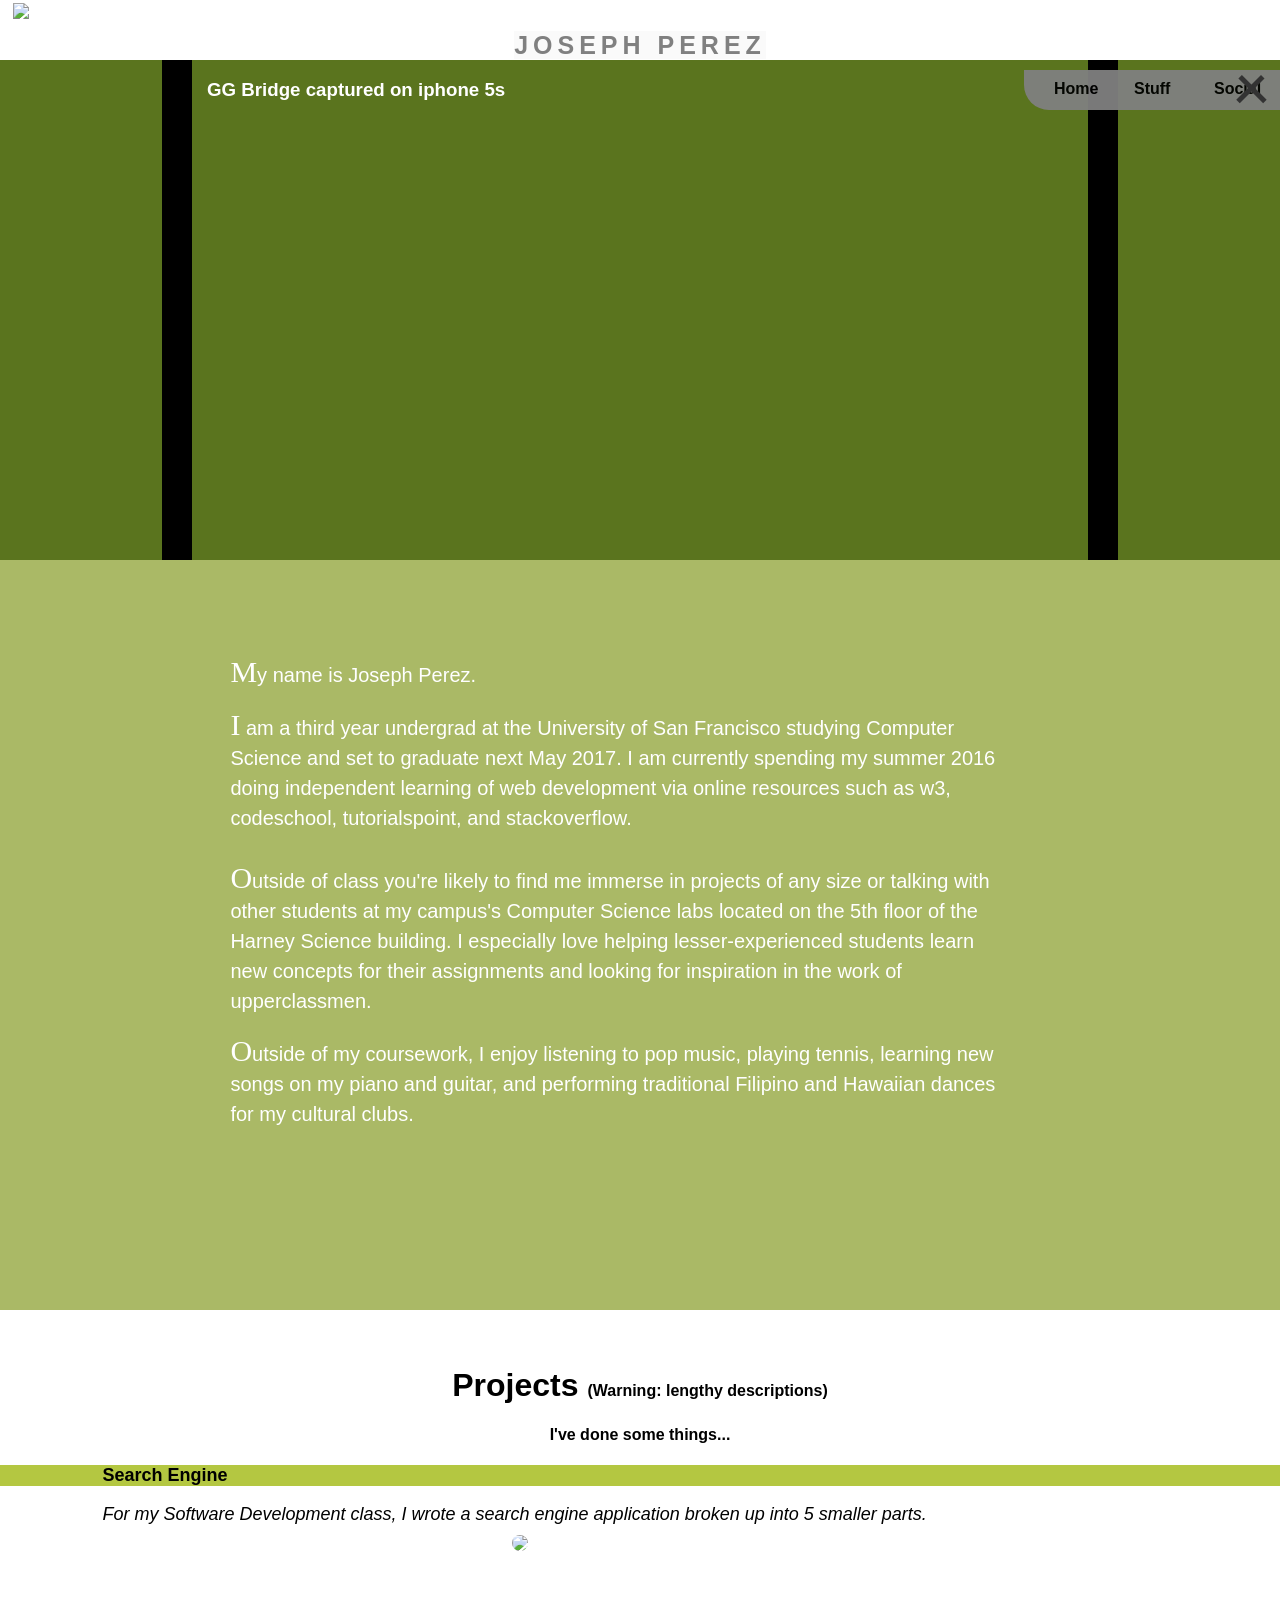
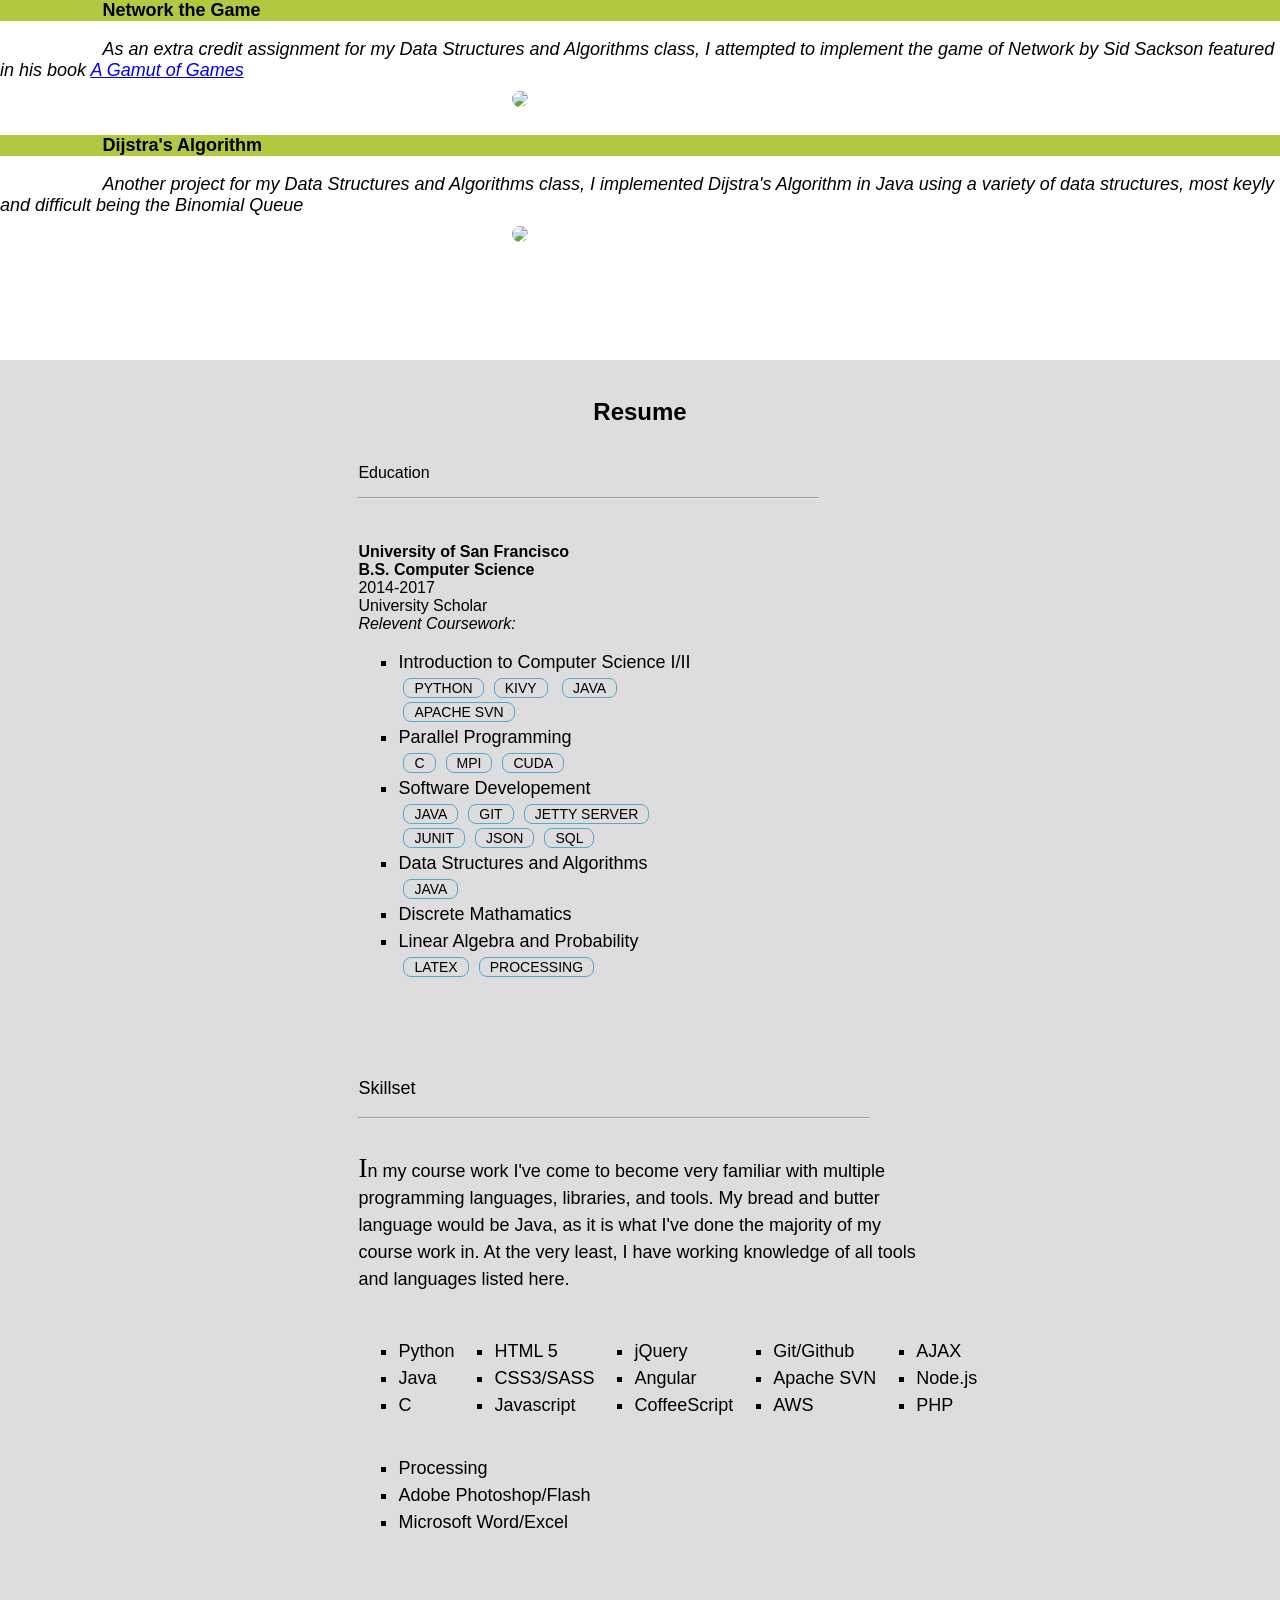
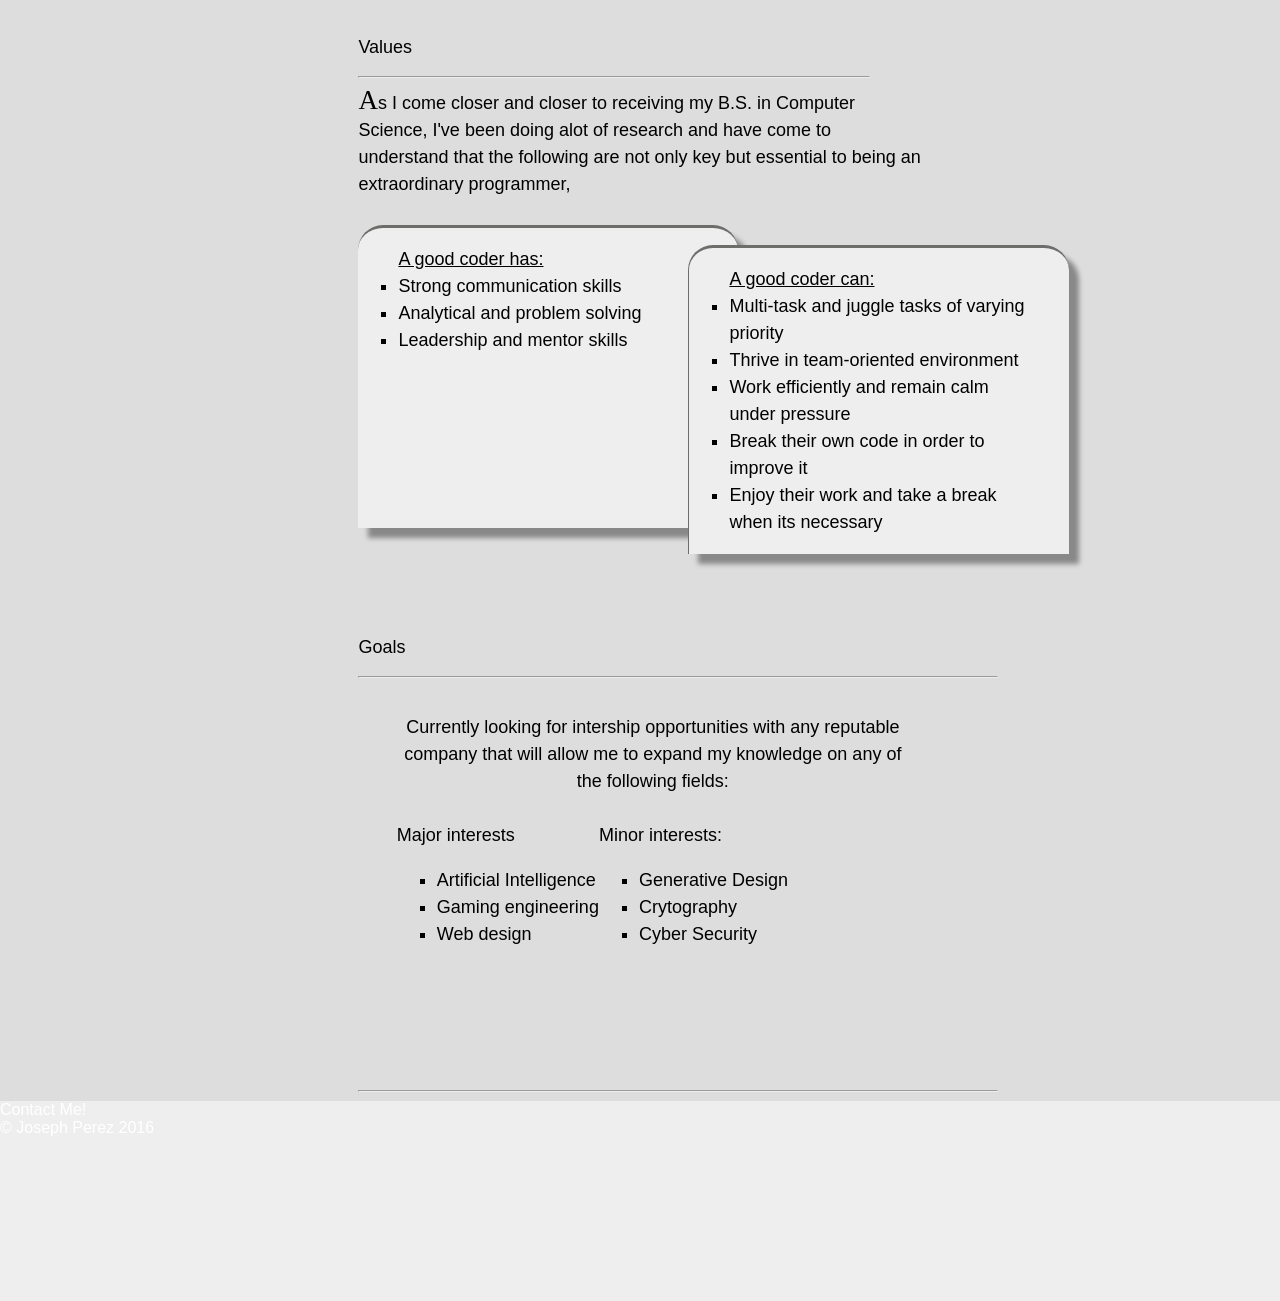
==== commit 2124aeae: "Add files via upload" ====
--- a/index.html
+++ b/index.html
@@ -15,48 +15,7 @@
 	<script type = "text/javascript" 
          src = "https://ajax.googleapis.com/ajax/libs/jqueryui/1.11.3/jquery-ui.min.js"></script>
 	
-	<script>
-	
-	  function toggleNav(x) {
-		x.classList.toggle("change");
-		
-		var elem = document.getElementByClassName("barContainer");
-		elem.style.position = 'absolute';
-		var pos = 0;
-		var id = setInterval(frame, 5);
-		function frame() {
-			if (pos == 50) {
-				clearInterval(id);
-			} else {
-			  pos++;
-			  elem.style.top = pos + 'px';
-			}
-		}
-	  }
-	  
-	
-	$(document).ready(function(){
-		$("#d").hide();
-		$("#e").hide();
-		$(".dropDownArrow").click(function(){
-				
-			<!--I've always freaking loved terniary operators. Now I love them even more, and appreciate keeping variables in JS-->
-			var src = $(this).attr("src");
-			var image = (src === "dropDownArrow.png" ? "dropUpArrow.png" : "dropDownArrow.png");
-			$(this).attr("src",image);
-			$(this).parent().find(".collapsible").slideToggle();
-		});
-		
-		$("#e").find(".collapsible").hide();
-		$(".barContainer").click(function(){
-			$("#dropDown").fadeToggle();
-		});
-		
-		$("#da").find("span").click(function(){
-               $("this").effect( "shake", {times:4}, 1000 );
-            });
-	});
-	</script>
+	<script type = "text/javascript" src = "myscript.js"></script>
 
 
 </head>
@@ -65,7 +24,7 @@
 
   <div id="a">
  
-		<img src="./resources/images/logo.png">
+		<img src="http://i.imgur.com/XMpGtNC.png">
 		
 		<h2 class="centerText">
 			<span>Joseph Perez</span>
@@ -134,7 +93,7 @@
       <br>
 	  <span style="margin-left: 8%; font-style: italic;">For my Software Development class, I wrote a search engine application broken up into 5 smaller parts.</span>
       <br>
-	  <img class="dropDownArrow" src="dropDownArrow.png" style="margin-left: 40%; width: 4%;">
+	  <img class="dropDownArrow" src="http://imgur.com/4M0xF7j.png" style="margin-left: 40%; width: 4%;">
 
 	  <div class="collapsible">
 		  <ol>
@@ -176,7 +135,7 @@
 	  <div style="margin-left: 28%; margin-top: 30px; width: 100%;">
 		  <span>Source code can be found here:</span>
 		  <a href="https://github.com/jpezninjo/Search-Engine">
-			<img class="github-icon"; src="./resources/images/logo_github.png" alt="logo_github.png">
+			<img class="github-icon"; src="http://i.imgur.com/1gzkEM0.png" alt="logo_github.png">
 		  </a>
 	  </div>
  </div>
@@ -190,7 +149,7 @@
 	  <span style="margin-left: 8%; font-style: italic;">As an extra credit assignment for my Data Structures and Algorithms class, I attempted to implement the game of Network by Sid Sackson featured in his book
 	   <a href="https://www.google.com/webhp?sourceid=chrome-instant&ion=1&espv=2&ie=UTF-8#q=a%20gamut%20of%20games"><em> A Gamut of Games</em></a></span>
       <br>
-	  <img class="dropDownArrow" src="dropDownArrow.png" style="margin-left: 40%; width: 4%;">
+	  <img class="dropDownArrow" src="http://imgur.com/4M0xF7j.png" style="margin-left: 40%; width: 4%;">
 
 	  <div class="collapsible">
 		<div style="float: left; width: 40%; min-width: 420px;">
@@ -241,7 +200,7 @@
   	  <div style="margin-left: 28%; margin-top: 30px; width: 100%; float: left;">
 		  <span>Source code can be found on </span>
 		  <a href="https://github.com/jpezninjo/Search-Engine">
-			<img class="github-icon"; src="./resources/images/logo_github.png" alt="logo_github.png">
+			<img class="github-icon"; src="http://i.imgur.com/1gzkEM0.png" alt="logo_github.png">
 		  </a>
 	  </div>
 	   </div>
@@ -254,7 +213,7 @@
 	  <span style="margin-left: 8%; font-style: italic;">Another project for my Data Structures and Algorithms class, I implemented Dijstra's Algorithm in 
 	  Java using a variety of data structures, most keyly and difficult being the Binomial Queue</span>
       <br>
-	  <img class="dropDownArrow" src="dropDownArrow.png" style="margin-left: 40%; width: 4%;">
+	  <img class="dropDownArrow" src="http://imgur.com/4M0xF7j.png" style="margin-left: 40%; width: 4%;">
 
 	  <div class="collapsible">
 		<div style="float: left; width: 40%; min-width: 420px;">
@@ -305,7 +264,7 @@
   	  <div style="margin-left: 28%; margin-top: 30px; width: 100%; float: left;">
 		  <span>Source code can be found on</span>
 		  <a href="https://github.com/jpezninjo/Search-Engine">
-			<img class="github-icon"; src="./resources/images/logo_github.png" alt="logo_github.png">
+			<img class="github-icon"; src="http://i.imgur.com/1gzkEM0.png" alt="logo_github.png">
 		  </a>
 	  </div>
 	  </div>
--- a/style2.css
+++ b/style2.css
@@ -1,35 +1,57 @@
 body {
-  font-family: 'Montserrat', sans-serif;
-  color: white;
-}
-
-div {
+	margin: 0;
+	padding: 0;
+	font-family: 'Montserrat', sans-serif;
+	color: white;
+	overflow-x: hidden;
+	left: 0;
+	right: 0;
 }
 
 p {
   line-height: 150%;
+}
+
+.centerText {
+  text-align: center;
 }
 
 #a {
   width: 100%;
   float: left;
   position: fixed;
-  height: 80px;
+  height: 60px;
   background-color: white;
   top: 0;
-}
-
-#dropDown{
+  z-index: 2;
+}
+
+#a img{
+	margin-left: 1%;
+	margin-top: 3px;
+	height: 8%; 
+	position: fixed;
+}
+
+#a h2{
+	color: grey;
+	height: auto;
+	margin-bottom: 30px;
+}
+
+#a #dropDown{
+	opacity: 0.95;
 	float: right;
-	width: 30%;
-	height: 50px;
+	min-width: 100px;
+	width: 20%;
+	height: auto;
 	background-color: grey;
-	margin-top: -10px;
+	margin-top: -30px;
 	border-radius: 0 0 0 25px;
 	margin-left: 50px;
 }
 
-#dropDown .menuitem{
+#a #dropDown .menuitem{
     font-family: Helvetica Neue,Helvetica,Arial,sans-serif;
     font-weight: bold;
 	color: black;
@@ -38,21 +60,53 @@
     width: 50px;
 	padding: 15px 5px 5px -10px;
 	margin-top: 10px;
-	margin-left: 60px;
+	margin-left: 30px;
 	border-radius: 10px;
 }
 
-#dropDown .menuitem, #dropDown .menuitem:visited{
+#a #dropDown .menuitem, #a #dropDown .menuitem:visited{
     text-decoration: none;
 }
 
-#dropDown .menuitem:hover{
+#a #dropDown .menuitem:hover{
 	background-color: black;
 	color: white;
 }
 
+#a .barContainer {
+	right: 0;
+	padding-right: 10px;
+	width: auto;
+	float: right;
+	position: fixed;
+	display: inline-block;
+	cursor: pointer;
+	margin-top: -30px;
+	z-index: 10;
+}
+
+#a .bar1, .bar2, .bar3 {
+  width: 35px;
+  height: 5px;
+  background-color: #333;
+  margin: 6px 0;
+  transition: 0.4s;
+}
+
+#a .change .bar1 {
+  transform: rotate(-45deg) translate(-9px, 6px);
+}
+
+#a .change .bar2 {
+  opacity: 0;
+}
+
+#a .change .bar3 {
+  transform: rotate(45deg) translate(-8px, -8px);
+}
+
 #a span {
-  Afont-family: 'Montserrat', sans-serif;
+  font-family: 'Montserrat', sans-serif;
   letter-spacing: 0.2em;
   text-transform: uppercase;
   text-align: center;
@@ -62,29 +116,54 @@
 }
 
 #b {
-	float: left;
-  width: 100%;
-  min-height: 108px;
-  background-color: #AAB966;
-  padding-bottom: 4%;
+	padding-top: 60px;
+	float: left;
+	width: 100%;
+	height: 500px;
+	background-color: #5A741E;
+	
 }
 
 #ba {
-  padding-top: ;
-  color: white;
-  border: 10px solid black;
+	abox-shadow: 10px 10px 5px #888888;
+	height: 100%;
+	width: 70%;
+	margin: 0 auto;
+	color: white;
+	border: 30px black;
+	border-style: none solid;
+	background-image: url("http://i.imgur.com/yHYs2xR.jpg");
+	background-size: cover;
+	overflow:hidden;
+	background-repeat: no-repeat;
+	background-position: center;
+}
+
+#ba h3{
+	z-index: 1; 
+	padding-left: 15px;
+	bottom: 0;
 }
 
 #c {
 	float: left;
-  min-height: 750px;
-  background-color: #5A741E;
+	min-height: 750px;
+		background-color: #AAB966;
+
+	abackground-image: url("gradient_c.png");
+    background-size: 100% auto;
+}
+
+#c span{
+	font-family: Times, Times New Roman;
+	font-size: 150%;
 }
 
 #ca {
   width: 60%;
-  padding: 3% 0 0 25%;
+  padding: 6% 0 0 18%;
   color: white;
+  font-size: 20px;
 }
 
 #d {
@@ -92,7 +171,7 @@
   color: black;
   background-color: #ddd;
   width: 100%;
-  min-height: 1800px;
+  min-height: 1700px;
 }
 
 #da {
@@ -118,7 +197,7 @@
   padding: 1px 10px 1px 10px;
 }
 
-#db {
+#db, #dc {
   margin-left: 28%;
   width: 80%;
   padding-top: 80px;
@@ -126,125 +205,110 @@
     line-height: 150%;
 }
 
-#db .skillsdiv {
-  overflow-x: auto;
-  float: left;
-  width: auto;
-}
-
-#db span {
-  width: 40%;
-  margin-left: -10%;
-  padding-right: 30%;
-}
-
-#db ul{
+#d .skillsdiv {
+	overflow-x: auto;
+	float: left;
+	width: auto;
+}
+
+#db span, #dc span {
+	font-family: Times, Times New Roman;
+	font-size: 150%;
+}
+
+#d ul{
 	list-style-type: square;
 }
 
-#db li {
+#d li {
   width: auto;
   font-size: 18px;
   line-height: 150%;
 }
 
-#dc{
+#dc .skillsdiv{
+	border-top: 3px solid #6D6E6B;
+	border-radius: 25px 25px 0 0;
+	background-color: #eee;
+	min-height: 300px;
+	width: 350px;
+	padding-right: 30px;
+	box-shadow: 10px 10px 5px #888888;
+}
+
+#dd{
 	padding-top: 80px;
-  margin-left: 28%;
-  width: 100%;
-  float: left;
-  font-size: 18px;
-  line-height: 150%;
+	margin-left: 28%;
+	width: 100%;
+	float: left;
+	font-size: 18px;
+	line-height: 150%;
 }
 
 #e {
 	float: left;
-  width: 100%;
-  height: 1000px;
-  background-color: white;
-  color: black;
+	width: 100%;
+	min-height: 650px;
+	background-color: white;
+	color: black;
+}
+
+#e > div{
+	width: 100%;
+	float: left;
+	min-height: 130px;
+	margin-bottom: 5px;
 }
 
 #ea {
-	margin-bottom: 60px;
-}
-
-#ea ol>li{
+
+}
+
+#e ol>li{
 	padding-left: 10%;
 	list-style-type: none;
 	font-size: 24px;
 	line-height: ;
 }
 
-#ea ul{
+#e ul{
 	margin-bottom: 15px;
 }
 
-#ea ul>li{
+#e ul>li{
 	margin-left: 13%;
 	font-size: 18px;
 	line-height: 20px;
 }
 
-#ea span{
+#e span{
 	font-size: 18px;
 }
 
-#ea img{
-	border: 1px solid black;
+#e img{
 	border-radius: 25px;
 	width: 3%;
 	margin-top: 10px;
 }
 
-#ea img:hover{
+#e .github-icon, #e .dropDownArrow, #e .dropUpArrow{
+	cursor: pointer;
+}
+
+#e .github-icon{
+	border: 1px solid black;
+}
+
+#e .github-icon:hover{
 	background-color: cyan;
 }
 
-#eb{
-	margin-bottom: 60px;
+#ec{
 }
 
 #f {
 	float: left;
-  height: 200px;
-  width: 100%;
-  background-color: #eee;
-}
-
-.centerText {
-  text-align: center;
-}
-
-.barContainer {
-  padding-right: 30px;
-  width: auto;
-  float: right;
-  position: relative;
-  display: inline-block;
-  cursor: pointer;
-}
-
-.change .barContainer {
-  
-}
-
-.bar1, .bar2, .bar3 {
-  width: 35px;
-  height: 5px;
-  background-color: #333;
-  margin: 6px 0;
-  transition: 0.4s;
-}
-
-.change .bar1 {
-  transform: rotate(-45deg) translate(-9px, 6px);
-}
-
-.change .bar2 {
-  opacity: 0;
-}
-
-.change .bar3 {
-  transform: rotate(45deg) translate(-8px, -8px);
-}
+	height: 200px;
+	width: 100%;
+	background-color: #eee;
+}
